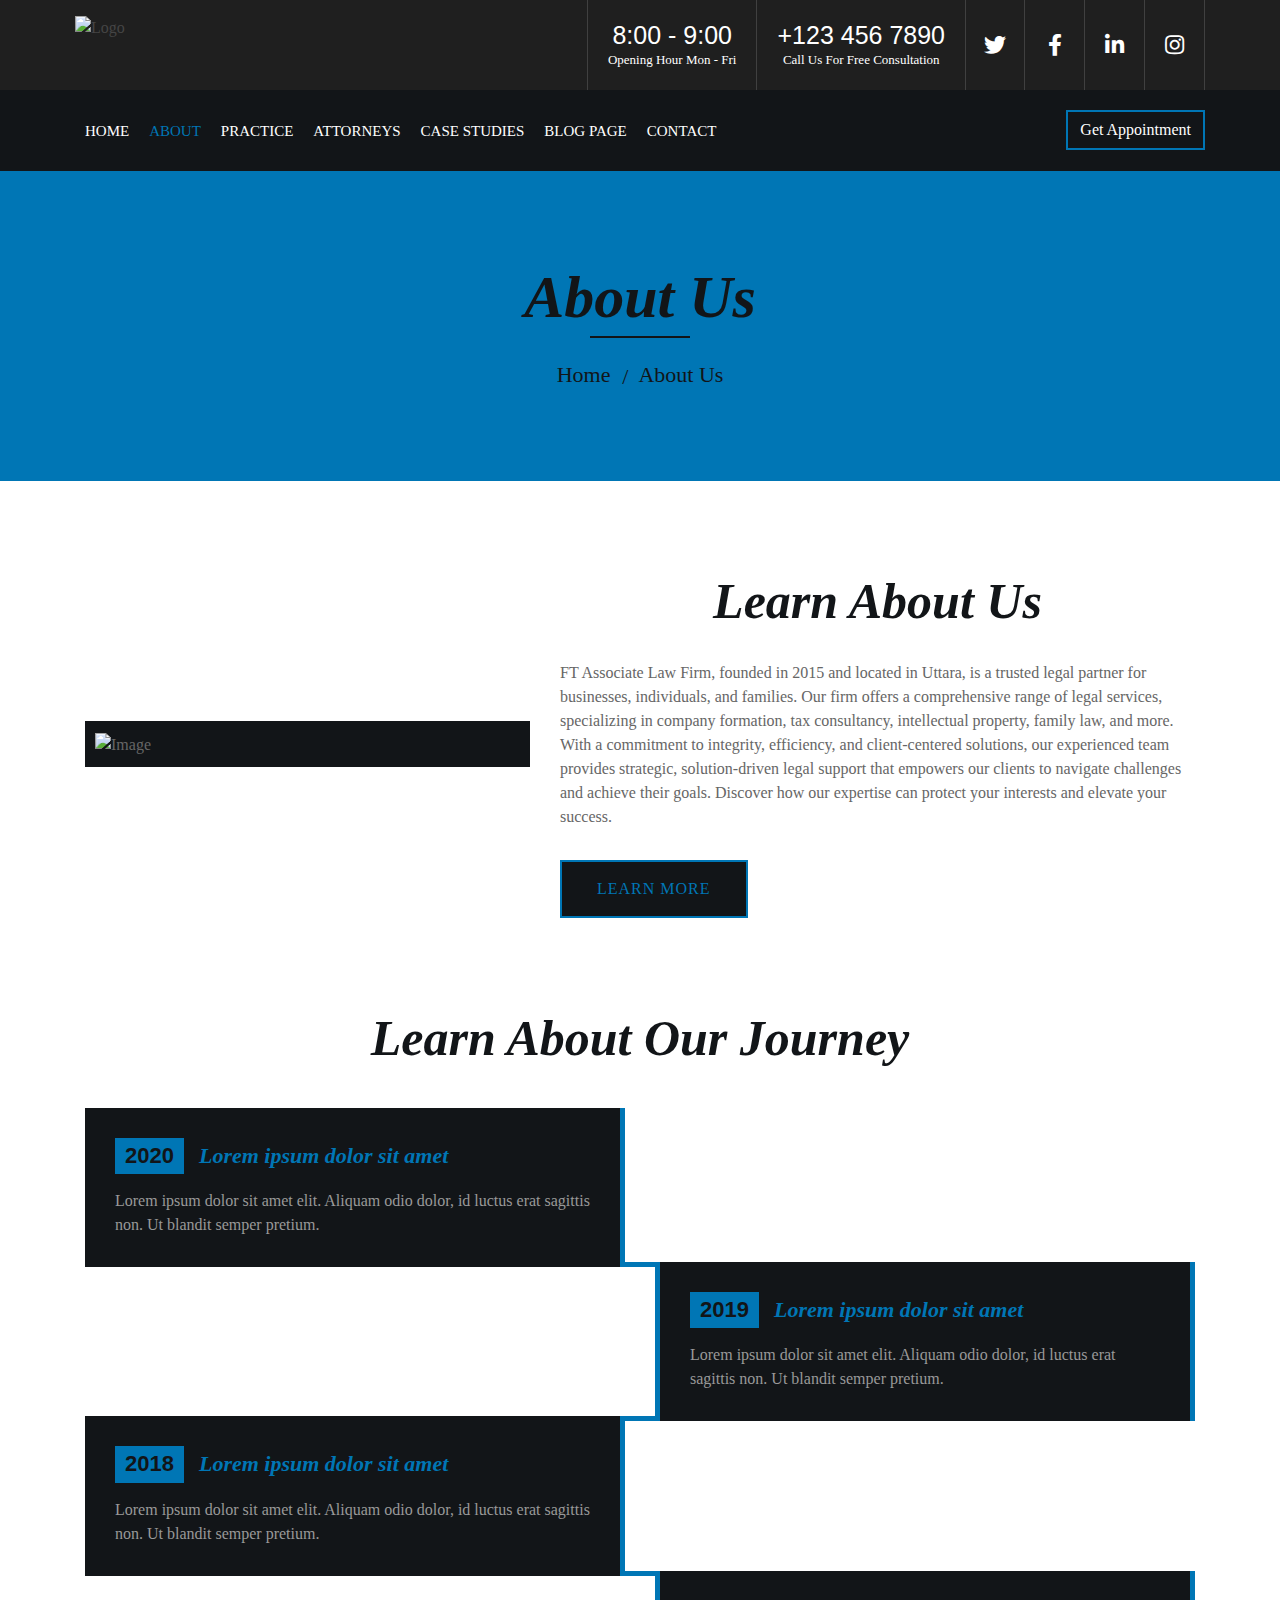
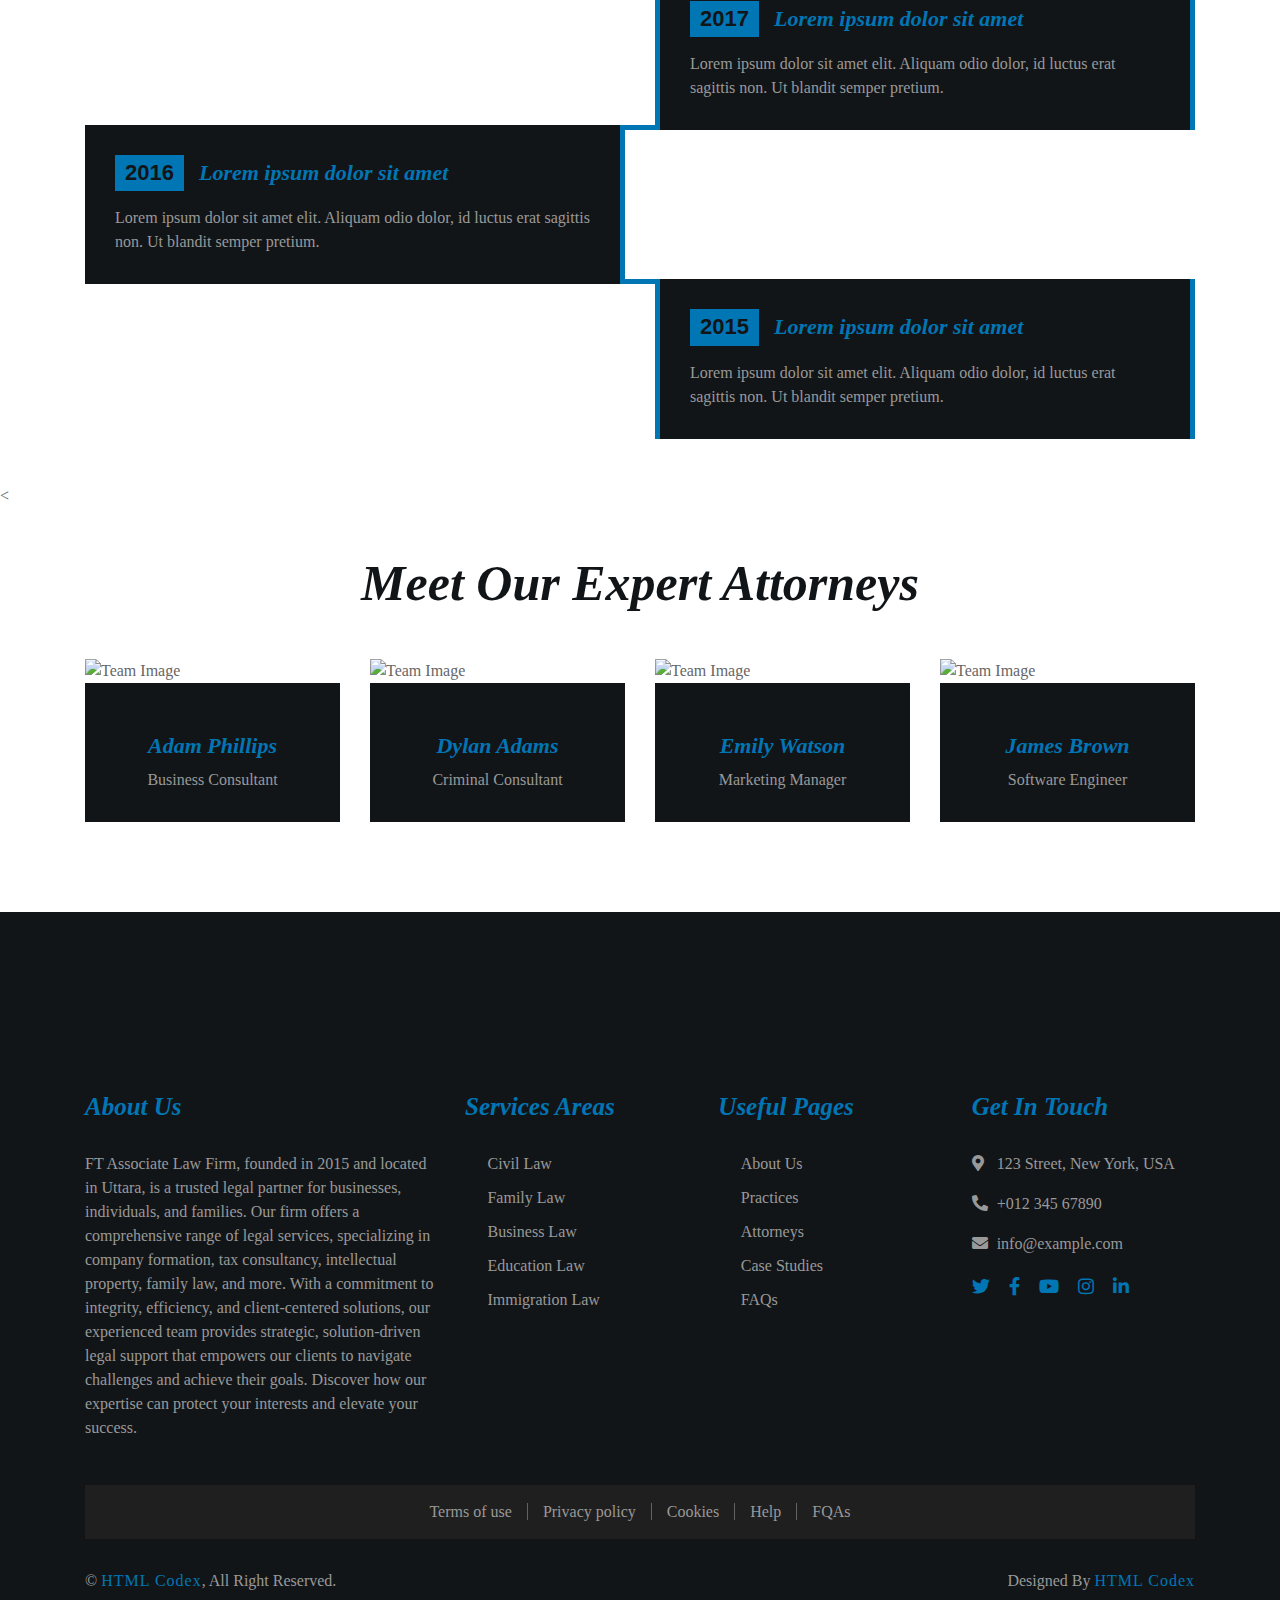
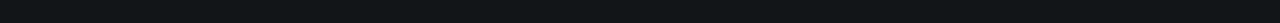
==== about.html @ 54948dbd "Uploading unknown docs" ====
<!DOCTYPE html>
<html lang="en">
    <head>
        <meta charset="utf-8">
        <title>Kanun - Law Firm Website Template</title>
        <meta content="width=device-width, initial-scale=1.0" name="viewport">
        <meta content="Law Firm Website Template" name="keywords">
        <meta content="Law Firm Website Template" name="description">

        <!-- Favicon -->
        <link href="img/favicon.ico" rel="icon">

        <!-- Google Font -->
        <link href="https://fonts.googleapis.com/css2?family=EB+Garamond:ital,wght@1,600;1,700;1,800&family=Roboto:wght@400;500&display=swap" rel="stylesheet"> 
        
        <!-- CSS Libraries -->
        <link href="https://stackpath.bootstrapcdn.com/bootstrap/4.4.1/css/bootstrap.min.css" rel="stylesheet">
        <link href="https://cdnjs.cloudflare.com/ajax/libs/font-awesome/5.10.0/css/all.min.css" rel="stylesheet">
        <link href="lib/animate/animate.min.css" rel="stylesheet">
        <link href="lib/owlcarousel/assets/owl.carousel.min.css" rel="stylesheet">

        <!-- Template Stylesheet -->
        <link href="css/style.css" rel="stylesheet">
        <script src="js/script.js" defer></script>
        <script>
            window.onload = function() {
                loadText('data/about-us.txt', 'about-us-text', 'Error loading About Us text:');
                loadText('data/about-us.txt', 'about-us-text-footer', 'Error loading About Us text:');
                loadText('data/motto-text.txt', 'motto-text-1', 'Error loading Motto:');
                loadText('data/motto-text.txt', 'motto-text-2', 'Error loading Motto:');
                loadText('data/motto-text.txt', 'motto-text-3', 'Error loading Motto:');

                loadEmployees('data/employees.txt', 'employee-name-1', 'employee-position-1', 0, 'Error loading Employee 1:');
                loadEmployees('data/employees.txt', 'employee-name-2', 'employee-position-2', 1, 'Error loading Employee 2:');
                loadEmployees('data/employees.txt', 'employee-name-3', 'employee-position-3', 2, 'Error loading Employee 3:');
                loadEmployees('data/employees.txt', 'employee-name-4', 'employee-position-4', 3, 'Error loading Employee 4:');
            };
        </script>
    </head>

    <body style="font-family: 'Arial Rounded MT Bold'">
        <div class="wrapper">
            <!-- Top Bar Start -->
            <div class="top-bar">
                <div class="container-fluid">
                    <div class="row">
                        <div class="col-lg-3">
                            <div class="logo">
                                <a href="index.html">
<!--                                    <h1>Kanun</h1>-->
                                    <img src="img/logo_borderless.png" alt="Logo">
                                </a>
                            </div>
                        </div>
                        <div class="col-lg-9">
                            <div class="top-bar-right">
                                <div class="text">
                                    <h2>8:00 - 9:00</h2>
                                    <p>Opening Hour Mon - Fri</p>
                                </div>
                                <div class="text">
                                    <h2>+123 456 7890</h2>
                                    <p>Call Us For Free Consultation</p>
                                </div>
                                <div class="social">
                                    <a href=""><i class="fab fa-twitter"></i></a>
                                    <a href=""><i class="fab fa-facebook-f"></i></a>
                                    <a href=""><i class="fab fa-linkedin-in"></i></a>
                                    <a href=""><i class="fab fa-instagram"></i></a>
                                </div>
                            </div>
                        </div>
                    </div>
                </div>
            </div>
            <!-- Top Bar End -->

            <!-- Nav Bar Start -->
            <div class="nav-bar">
                <div class="container-fluid">
                    <nav class="navbar navbar-expand-lg bg-dark navbar-dark">
                        <a href="#" class="navbar-brand">MENU</a>
                        <button type="button" class="navbar-toggler" data-toggle="collapse" data-target="#navbarCollapse">
                            <span class="navbar-toggler-icon"></span>
                        </button>

                        <div class="collapse navbar-collapse justify-content-between" id="navbarCollapse">
                            <div class="navbar-nav mr-auto">
                                <a href="index.html" class="nav-item nav-link">Home</a>
                                <a href="about.html" class="nav-item nav-link active">About</a>
                                <a href="service.html" class="nav-item nav-link">Practice</a>
                                <a href="team.html" class="nav-item nav-link">Attorneys</a>
                                <a href="portfolio.html" class="nav-item nav-link">Case Studies</a>

                                <a href="blog.html" class="nav-item nav-link">Blog Page</a>

                                <a href="contact.html" class="nav-item nav-link">Contact</a>
                            </div>
                            <div class="ml-auto">
                                <a class="btn" href="contact.html">Get Appointment</a>
                            </div>
                        </div>
                    </nav>
                </div>
            </div>
            <!-- Nav Bar End -->
            
            
            <!-- Page Header Start -->
            <div class="page-header">
                <div class="container">
                    <div class="row">
                        <div class="col-12">
                            <h2>About Us</h2>
                        </div>
                        <div class="col-12">
                            <a href="">Home</a>
                            <a href="">About Us</a>
                        </div>
                    </div>
                </div>
            </div>
            <!-- Page Header End -->


            <!-- About Start -->
            <div class="about">
                <div class="container">
                    <div class="row align-items-center">
                        <div class="col-lg-5 col-md-6">
                            <div class="about-img">
                                <img src="img/about.jpg" alt="Image">
                            </div>
                        </div>
                        <div class="col-lg-7 col-md-6">
                            <div class="section-header">
                                <h2>Learn About Us</h2>
                            </div>
                            <div class="about-text">
                                <p id="about-us-text">Loading...</p>
                                <a class="btn" href="#learn-about_our-journey">Learn More</a>
                            </div>
                        </div>
                    </div>
                </div>
            </div>
            <!-- About End -->


            <!-- Timeline Start -->
            <div id="learn-about_our-journey" class="timeline">
                <div class="container">
                    <div class="section-header">
                        <h2> Learn About Our Journey</h2>
                    </div>
                    <div class="timeline-start">
                        <div class="timeline-container left">
                            <div class="timeline-content">
                                <h2><span>2020</span>Lorem ipsum dolor sit amet</h2>
                                <p>
                                    Lorem ipsum dolor sit amet elit. Aliquam odio dolor, id luctus erat sagittis non. Ut blandit semper pretium.
                                </p>
                            </div>
                        </div>
                        <div class="timeline-container right">
                            <div class="timeline-content">
                                <h2><span>2019</span>Lorem ipsum dolor sit amet</h2>
                                <p>
                                    Lorem ipsum dolor sit amet elit. Aliquam odio dolor, id luctus erat sagittis non. Ut blandit semper pretium.
                                </p>
                            </div>
                        </div>
                        <div class="timeline-container left">
                            <div class="timeline-content">
                                <h2><span>2018</span>Lorem ipsum dolor sit amet</h2>
                                <p>
                                    Lorem ipsum dolor sit amet elit. Aliquam odio dolor, id luctus erat sagittis non. Ut blandit semper pretium.
                                </p>
                            </div>
                        </div>
                        <div class="timeline-container right">
                            <div class="timeline-content">
                                <h2><span>2017</span>Lorem ipsum dolor sit amet</h2>
                                <p>
                                    Lorem ipsum dolor sit amet elit. Aliquam odio dolor, id luctus erat sagittis non. Ut blandit semper pretium.
                                </p>
                            </div>
                        </div>
                        <div class="timeline-container left">
                            <div class="timeline-content">
                                <h2><span>2016</span>Lorem ipsum dolor sit amet</h2>
                                <p>
                                    Lorem ipsum dolor sit amet elit. Aliquam odio dolor, id luctus erat sagittis non. Ut blandit semper pretium.
                                </p>
                            </div>
                        </div>
                        <div class="timeline-container right">
                            <div class="timeline-content">
                                <h2><span>2015</span>Lorem ipsum dolor sit amet</h2>
                                <p>
                                    Lorem ipsum dolor sit amet elit. Aliquam odio dolor, id luctus erat sagittis non. Ut blandit semper pretium.
                                </p>
                            </div>
                        </div>
                    </div>
                </div>
            </div>
            <!-- Timeline End -->


            <!-- Team Start -->
            <<div class="team">
            <div class="container">
                <div class="section-header">
                    <h2>Meet Our Expert Attorneys</h2>
                </div>
                <div class="row">
                    <div class="col-lg-3 col-md-6">
                        <div class="team-item">
                            <div class="team-img">
                                <img src="img/team-1.jpg" alt="Team Image">
                            </div>
                            <div class="team-text">
                                <h2 id="employee-name-1">Loading...</h2>
                                <p id="employee-position-1">Loading...</p>

                            </div>
                        </div>
                    </div>
                    <div class="col-lg-3 col-md-6">
                        <div class="team-item">
                            <div class="team-img">
                                <img src="img/team-2.jpg" alt="Team Image">
                            </div>
                            <div class="team-text">
                                <h2 id="employee-name-2">Loading...</h2>
                                <p id="employee-position-2">Loading...</p>

                            </div>
                        </div>
                    </div>
                    <div class="col-lg-3 col-md-6">
                        <div class="team-item">
                            <div class="team-img">
                                <img src="img/team-3.jpg" alt="Team Image">
                            </div>
                            <div class="team-text">
                                <h2 id="employee-name-3">Loading...</h2>
                                <p id="employee-position-3">Loading...</p>

                            </div>
                        </div>
                    </div>
                    <div class="col-lg-3 col-md-6">
                        <div class="team-item">
                            <div class="team-img">
                                <img src="img/team-4.jpg" alt="Team Image">
                            </div>
                            <div class="team-text">
                                <h2 id="employee-name-4">Loading...</h2>
                                <p id="employee-position-4">Loading...</p>

                            </div>
                        </div>
                    </div>
                </div>
            </div>
        </div>
            <!-- Team End -->



            <!-- Footer Start -->
            <div class="footer">
                <div class="container">
                    <div class="row">
                        <div class="col-md-6 col-lg-4">
                            <div class="footer-about">
                                <h2>About Us</h2>
                                <p id="about-us-text-footer">
                                    Lorem ipsum dolor sit amet, consectetur adipiscing elit. Quisque eu lectus a leo tristique dictum nec non quam. Suspendisse convallis, tortor eu placerat rhoncus, lorem quam iaculis felis, sed eleifend lacus neque id eros. Integer convallis volutpat neque
                                </p>
                            </div>
                        </div>
                        <div class="col-md-6 col-lg-8">
                            <div class="row">
                        <div class="col-md-6 col-lg-4">
                            <div class="footer-link">
                                <h2>Services Areas</h2>
                                <a href="">Civil Law</a>
                                <a href="">Family Law</a>
                                <a href="">Business Law</a>
                                <a href="">Education Law</a>
                                <a href="">Immigration Law</a>
                            </div>
                        </div>
                        <div class="col-md-6 col-lg-4">
                            <div class="footer-link">
                                <h2>Useful Pages</h2>
                                <a href="">About Us</a>
                                <a href="">Practices</a>
                                <a href="">Attorneys</a>
                                <a href="">Case Studies</a>
                                <a href="">FAQs</a>
                            </div>
                        </div>
                        <div class="col-md-6 col-lg-4">
                            <div class="footer-contact">
                                <h2>Get In Touch</h2>
                                <p><i class="fa fa-map-marker-alt"></i>123 Street, New York, USA</p>
                                <p><i class="fa fa-phone-alt"></i>+012 345 67890</p>
                                <p><i class="fa fa-envelope"></i>info@example.com</p>
                                <div class="footer-social">
                                    <a href=""><i class="fab fa-twitter"></i></a>
                                    <a href=""><i class="fab fa-facebook-f"></i></a>
                                    <a href=""><i class="fab fa-youtube"></i></a>
                                    <a href=""><i class="fab fa-instagram"></i></a>
                                    <a href=""><i class="fab fa-linkedin-in"></i></a>
                                </div>
                            </div>
                        </div>
                        </div>
                    </div>
                    </div>
                </div>
                <div class="container footer-menu">
                    <div class="f-menu">
                        <a href="">Terms of use</a>
                        <a href="">Privacy policy</a>
                        <a href="">Cookies</a>
                        <a href="">Help</a>
                        <a href="">FQAs</a>
                    </div>
                </div>
                <div class="container copyright">
                    <div class="row">
                        <div class="col-md-6">
                            <p>&copy; <a href="https://htmlcodex.com/law-firm-website-template">HTML Codex</a>, All Right Reserved.</p>
                        </div>
                        <div class="col-md-6">
                            <p>Designed By <a href="https://htmlcodex.com">HTML Codex</a></p>
                        </div>
                    </div>
                </div>
            </div>
            <!-- Footer End -->
            
            <a href="#" class="back-to-top"><i class="fa fa-chevron-up"></i></a>
        </div>

        <!-- JavaScript Libraries -->
        <script src="https://code.jquery.com/jquery-3.4.1.min.js"></script>
        <script src="https://stackpath.bootstrapcdn.com/bootstrap/4.4.1/js/bootstrap.bundle.min.js"></script>
        <script src="lib/easing/easing.min.js"></script>
        <script src="lib/owlcarousel/owl.carousel.min.js"></script>
        <script src="lib/isotope/isotope.pkgd.min.js"></script>

        <!-- Template Javascript -->
        <script src="js/main.js"></script>
    </body>
</html>
---- css/style.css ----
/*******************************/
/********* General CSS *********/
/*******************************/
body {
    color: #666666;
    background: #ffffff;
    font-family: 'Arial Rounded MT Bold', sans-serif;
    font-weight: 400;
}

h1,
h2, 
h3, 
h4,
h5, 
h6 {
    font-family: 'Arial Rounded MT Bold', serif;
    font-weight: 600;
    font-style: italic;
    color: #121518;
}

a {
    color: #454545;
    transition: .3s;
}

a:hover,
a:active,
a:focus {
    color: #0076b5;
    outline: none;
    text-decoration: none;
}

.btn:focus {
    box-shadow: none;
}

.wrapper {
    position: relative;
    width: 100%;
    max-width: 1366px;
    margin: 0 auto;
    background: #ffffff;
}

.back-to-top {
    position: fixed;
    display: none;
    background: #0076b5;
    color: #121518;
    width: 44px;
    height: 44px;
    text-align: center;
    line-height: 1;
    font-size: 22px;
    right: 15px;
    bottom: 15px;
    transition: background 0.5s;
    z-index: 9;
}

.back-to-top:hover {
    color: #0076b5;
    background: #121518;
}

.back-to-top i {
    padding-top: 10px;
}


/**********************************/
/********** Top Bar CSS ***********/
/**********************************/
.top-bar {
    position: relative;
    height: 90px;
    background: #1f1f1f;
}

.top-bar .logo {
    padding: 15px 0;
    text-align: left;
    overflow: hidden;
}

.top-bar .logo h1 {
    margin: 0;
    color: #0076b5;
    font-size: 75px;
    line-height: 55px;
    font-weight: 800;
}

.top-bar .logo img {
    max-width: 100%;
    max-height: 60px;
}

.top-bar .top-bar-right {
    display: flex;
    align-items: center;
    justify-content: flex-end;
}

.top-bar .text {
    display: flex;
    align-items: center;
    justify-content: center;
    flex-direction: column;
    height: 90px;
    padding: 0 20px;
    text-align: center;
    border-left: 1px solid rgba(255, 255, 255, .15);
}

.top-bar .text h2 {
    color: #ffffff;
    font-family: 'Arial Rounded MT Bold', sans-serif;
    font-weight: 500;
    font-style: normal;
    font-size: 25px;
    margin: 0;
}

.top-bar .text p {
    color: #ffffff;
    font-size: 13px;
    margin: 0;
}

.top-bar .social {
    display: flex;
    height: 90px;
    font-size: 0;
    justify-content: flex-end;
}

.top-bar .social a {
    display: flex;
    align-items: center;
    justify-content: center;
    width: 60px;
    height: 100%;
    font-size: 22px;
    color: #ffffff;
    border-right: 1px solid rgba(255, 255, 255, .15);
}

.top-bar .social a:first-child {
    border-left: 1px solid rgba(255, 255, 255, .15);
}

.top-bar .social a:hover {
    color: #0076b5;
    background: #ffffff;
}

@media (min-width: 992px) {
    .top-bar {
        padding: 0 60px;
    }
}

@media (max-width: 991.98px) {
    .top-bar .logo {
        text-align: center;
    }

    .top-bar .social {
        display: none;
    }
}


/**********************************/
/*********** Nav Bar CSS **********/
/**********************************/
.nav-bar {
    position: relative;
    padding: 20px 0;
    transition: .3s;
}

.nav-bar.nav-sticky {
    position: fixed;
    top: 0;
    width: 100%;
    padding: 10px 0;
    box-shadow: 0 2px 5px rgba(0, 0, 0, .3);
    z-index: 999;
}

.nav-bar .navbar {
    height: 100%;
    padding: 0;
}

.navbar-dark .navbar-nav .nav-link,
.navbar-dark .navbar-nav .nav-link:focus,
.navbar-dark .navbar-nav .nav-link:hover,
.navbar-dark .navbar-nav .nav-link.active {
    padding: 10px 10px 8px 10px;
    color: #ffffff;
}

.navbar-dark .navbar-nav .nav-link:hover,
.navbar-dark .navbar-nav .nav-link.active {
    color: #0076b5;
    transition: none;
}

.nav-bar .dropdown-menu {
    margin-top: 0;
    border: 0;
    border-radius: 0;
    background: #f8f9fa;
}

.nav-bar .btn {
    color: #ffffff;
    border: 2px solid #0076b5;
    border-radius: 0;
}

.nav-bar .btn:hover {
    background: #0076b5;
}

@media (min-width: 992px) {
    .nav-bar {
        padding: 20px 60px;
    }

    .nav-bar.nav-sticky {
        padding: 10px 60px;
    }

    .nav-bar,
    .nav-bar .navbar {
        background: #121518 !important;
    }

    .nav-bar .navbar-brand {
        display: none;
    }

    .nav-bar a.nav-link {
        padding: 8px 15px;
        font-size: 15px;
        text-transform: uppercase;
    }
}

@media (max-width: 991.98px) {
    .nav-bar,
    .nav-bar .navbar {
        padding: 3px 0;
        background: #121518 !important;
    }

    .nav-bar a.nav-link {
        padding: 5px;
    }

    .nav-bar .dropdown-menu {
        box-shadow: none;
    }

    .nav-bar .btn {
        display: none;
    }
}


/*******************************/
/******** Carousel CSS *********/
/*******************************/
.carousel {
    position: relative;
    width: 100%;
    height: calc(100vh - 170px);
    margin: 0 auto;
    text-align: center;
    overflow: hidden;
}

.carousel .carousel-inner,
.carousel .carousel-item {
    position: relative;
    width: 100%;
    height: 100%;
}

.carousel .carousel-item img {
    width: 100%;
    height: 100%;
    object-fit: cover;
}

.carousel .carousel-item::after {
    position: absolute;
    content: "";
    width: 100%;
    height: 100%;
    top: 0;
    left: 0;
    background: rgba(0, 0, 0, .3);
    z-index: 1;
}

.carousel .carousel-caption {
    position: absolute;
    top: 0;
    bottom: 0;
    display: flex;
    align-items: center;
    justify-content: center;
    flex-direction: column;
    height: calc(100vh - 170px);
}

.carousel .carousel-caption h1 {
    color: #ffffff;
    font-size: 60px;
    font-weight: 700;
    margin-bottom: 20px;
}

.carousel .carousel-caption p {
    color: #ffffff;
    font-size: 25px;
    margin-bottom: 25px;
}

.carousel .carousel-caption .btn {
    padding: 15px 35px;
    font-size: 18px;
    font-weight: 500;
    letter-spacing: 1px;
    text-transform: uppercase;
    color: #0076b5;
    background: #121518;
    border: 2px solid #0076b5;
    border-radius: 0;
    transition: .3s;
}

.carousel .carousel-caption .btn:hover {
    color: #121518;
    background: #0076b5;
}

@media (max-width: 767.98px) {
    .carousel .carousel-caption h1 {
        font-size: 40px;
        font-weight: 700;
    }

    .carousel .carousel-caption p {
        font-size: 20px;
    }

    .carousel .carousel-caption .btn {
        padding: 12px 30px;
        font-size: 18px;
        font-weight: 500;
        letter-spacing: 0;
    }
}

@media (max-width: 575.98px) {
    .carousel .carousel-caption h1 {
        font-size: 30px;
        font-weight: 500;
    }

    .carousel .carousel-caption p {
        font-size: 16px;
    }

    .carousel .carousel-caption .btn {
        padding: 10px 25px;
        font-size: 16px;
        font-weight: 400;
        letter-spacing: 0;
    }
}

.carousel .animated {
    -webkit-animation-duration: 1.5s;
    animation-duration: 1.5s;
}


/*******************************/
/******* Page Header CSS *******/
/*******************************/
.page-header {
    position: relative;
    margin-bottom: 45px;
    padding: 90px 0;
    text-align: center;
    background: #0076b5;
}

.page-header h2 {
    position: relative;
    color: #121518;
    font-size: 60px;
    font-weight: 700;
    margin-bottom: 20px;
    padding-bottom: 5px;
}

.page-header h2::after {
    position: absolute;
    content: "";
    width: 100px;
    height: 2px;
    left: calc(50% - 50px);
    bottom: 0;
    background: #121518;
}

.page-header a {
    position: relative;
    padding: 0 12px;
    font-size: 22px;
    color: #121518;
}

.page-header a:hover {
    color: #ffffff;
}

.page-header a::after {
    position: absolute;
    content: "/";
    width: 8px;
    height: 8px;
    top: -2px;
    right: -7px;
    text-align: center;
    color: #121518;
}

.page-header a:last-child::after {
    display: none;
}

@media (max-width: 767.98px) {
    .page-header h2 {
        font-size: 35px;
    }

    .page-header a {
        font-size: 18px;
    }
}


/*******************************/
/******* Section Header ********/
/*******************************/
.section-header {
    position: relative;
    width: 100%;
    text-align: center;
    margin-bottom: 45px;
}

.section-header h2 {
    margin: 0;
    position: relative;
    font-size: 50px;
    font-weight: 700;
    white-space: nowrap;
    z-index: 1;
}


@media (max-width: 767.98px) {
    .section-header h2 {
        font-size: 30px;
    }
}

/*******************************/
/******** Top Feature CSS ******/
/*******************************/
.feature-top {
    position: relative;
    background: #121518;
    margin-bottom: 45px;
}

.feature-top .col-md-3 {
    border-right: 1px solid rgba(255, 255, 255, .1);
    border-bottom: 1px solid rgba(255, 255, 255, .1);
}

@media (max-width: 575.98px) {
    .feature-top .col-md-3:nth-child(1n) {
        border-right: none;
    }

    .feature-top .col-md-3:last-child {
        border-bottom: none;
    }
}

@media (min-width: 576px) and (max-width: 767.98px) {
    .feature-top .col-md-3:nth-child(2n) {
        border-right: none;
    }

    .feature-top .col-md-3:nth-child(3n),
    .feature-top .col-md-3:nth-child(4n) {
        border-bottom: none;
    }
}

@media (min-width: 768px) {
    .feature-top .col-md-3 {
        border-bottom: none;
    }

    .feature-top .col-md-3:nth-child(4n) {
        border-right: none;
    }
}

.feature-top .feature-item {
    padding: 30px 0;
    text-align: center;
}

.feature-top .feature-item i {
    color: #0076b5;
    font-size: 35px;
    margin-bottom: 10px;
}

.feature-top .feature-item h3 {
    color: #ffffff;
    font-size: 30px;
    font-weight: 600;
}

.feature-top .feature-item p {
    color: #999999;
    margin: 0;
    font-size: 18px;
}


/*******************************/
/********** About CSS **********/
/*******************************/
.about {
    position: relative;
    width: 100%;
    padding: 45px 0;
}

.about .section-header {
    margin-bottom: 30px;
}

.about .about-img {
    position: relative;
    height: 100%;
    padding: 10px;
    background: #121518;
}

.about .about-img img {
    width: 100%;
    height: 100%;
    object-fit: cover;
}

.about .about-text p {
    font-size: 16px;
}

.about .about-text a.btn {
    position: relative;
    margin-top: 15px;
    padding: 15px 35px;
    font-size: 16px;
    font-weight: 500;
    letter-spacing: 1px;
    text-transform: uppercase;
    color: #0076b5;
    border: 2px solid #0076b5;
    border-radius: 0;
    background: #121518;
    transition: .3s;
}

.about .about-text a.btn:hover {
    color: #121518;
    background: #0076b5;
}

@media (max-width: 767.98px) {
    .about .about-img {
        margin-bottom: 30px;
        height: auto;
    }
}


/*******************************/
/********* Service CSS *********/
/*******************************/
.service {
    position: relative;
    width: 100%;
    padding: 45px 0 15px 0;
}

.service .service-item {
    position: relative;
    width: 100%;
    text-align: center;
    background: #121518;
    margin-bottom: 30px;
}

.service .service-icon {
    height: 200px;
    position: relative;
    display: flex;
    align-items: center;
    justify-content: center;
    background: #1f1f1f;
}

.service .service-icon i {
    width: 100px;
    height: 100px;
    padding: 20px 0;
    text-align: center;
    font-size: 60px;
    color: #0076b5;
    background: #121518;
    transition: .5s;
}

.service .service-item:hover .service-icon i {
    margin-top: -15px;
}

.service .service-item h3 {
    margin: 0;
    padding: 25px 15px 15px 15px;
    font-size: 30px;
    font-weight: 600;
    color: #0076b5;
}

.service .service-item p {
    margin: 0;
    color: #999999;
    padding: 0 25px 25px 25px;
    font-size: 18px;
}

.service .service-item a.btn {
    position: relative;
    margin-bottom: 30px;
    padding: 10px 20px;
    font-size: 14px;
    font-weight: 500;
    letter-spacing: 1px;
    text-transform: uppercase;
    color: #0076b5;
    border: 2px solid #0076b5;
    border-radius: 0;
    background: #121518;
    transition: .3s;
}

.service .service-item:hover a.btn {
    color: #121518;
    background: #0076b5;
}


/*******************************/
/********* Feature CSS *********/
/*******************************/
.feature {
    position: relative;
    width: 100%;
    padding: 45px 0;
}

.feature .feature-item {
    margin-bottom: 30px;
}

.feature .feature-icon {
    height: 180px;
    position: relative;
    display: flex;
    align-items: center;
    justify-content: center;
    background: #121518;
}

.feature .feature-icon i {
    width: 100px;
    height: 100px;
    padding: 20px 0;
    text-align: center;
    font-size: 60px;
    color: #0076b5;
    background: #1f1f1f;
    transition: .5s;
}

.feature .feature-item:hover .feature-icon i {
    margin-right: -15px;
}

.feature .feature-item h3 {
    position: relative;
    margin-bottom: 15px;
    padding-bottom: 10px;
    font-size: 30px;
    font-weight: 600;
}

.feature .feature-item h3::after {
    position: absolute;
    content: "";
    width: 50px;
    height: 2px;
    left: 0;
    bottom: 0;
    background: #0076b5;
}

.feature .feature-item p {
    margin: 0;
    font-size: 16px;
}

.feature .feature-img {
    position: relative;
    height: 100%;
    padding: 10px;
    background: #121518;
}

.feature .feature-img img {
    width: 100%;
    height: 100%;
    object-fit: cover;
}


/*******************************/
/*********** Team CSS **********/
/*******************************/
.team {
    position: relative;
    width: 100%;
    padding: 45px 0 15px 0;
}

.team .team-item {
    margin-bottom: 30px;
}

.team .team-img {
    position: relative;
}

.team .team-img img {
    width: 100%;
}

.team .team-text {
    position: relative;
    padding: 50px 15px 30px 15px;
    text-align: center;
    background: #121518;
}

.team .team-text h2 {
    font-size: 22px;
    font-weight: 600;
    color: #0076b5;
}

.team .team-text p {
    margin: 0;
    color: #999999;
}

.team .team-social {
    position: absolute;
    width: calc(100% - 60px);
    height: 50px;
    top: -25px;
    left: 30px;
    display: flex;
    align-items: center;
    justify-content: center;
    background: #0076b5;
    font-size: 0;
    transition: .5s;
}

.team .team-item:hover .team-social {
    width: 100%;
    left: 0;
}

.team .team-social a {
    display: inline-block;
    margin-right: 15px;
    font-size: 18px;
    text-align: center;
    color: #121518;
    transition: .3s;
}

.team .team-social a:last-child {
    margin-right: 0;
}

.team .team-social a:hover {
    color: #ffffff;
}


/*******************************/
/*********** FAQs CSS **********/
/*******************************/
.faqs {
    position: relative;
    width: 100%;
    padding: 45px 0;
}

.faqs .faqs-img {
    position: relative;
    height: 100%;
    padding: 10px;
    background: #121518;
}

.faqs .faqs-img img {
    width: 100%;
    height: 100%;
    object-fit: cover;
}

@media(max-width: 767.98px) {
    .faqs .faqs-img {
        margin-bottom: 30px;
        height: auto;
    }
}

.faqs .card {
    margin-bottom: 15px;
    padding-top: 15px;
    border: none;
    border-radius: 0;
    border-top: 1px solid #0076b5;
}

.faqs .card:last-child {
    margin-bottom: 0;
    padding-bottom: 15px;
    border-bottom: 1px solid #0076b5;
}

.faqs .card-header {
    padding: 0;
    border: none;
    background: #ffffff;
}

.faqs .card-header a {
    display: block;
    width: 100%;
    color: #121518;
    font-size: 18px;
    line-height: 40px;
}

.faqs .card-header a span {
    display: inline-block;
    width: 40px;
    height: 40px;
    margin-right: 10px;
    text-align: center;
    background: #121518;
    color: #0076b5;
    font-weight: 700;
}

.faqs .card-header [data-toggle="collapse"]:after {
    font-family: 'Arial Rounded MT Bold';
    content: "\f067";
    float: right;
    color: #121518;
    font-size: 12px;
    font-weight: 900;
    transition: .3s;
}

.faqs .card-header [data-toggle="collapse"][aria-expanded="true"]:after {
    font-family: 'Arial Rounded MT Bold';
    content: "\f068";
    float: right;
    color: #121518;
    font-size: 12px;
    font-weight: 900;
    transition: .3s;
}

.faqs .card-body {
    padding: 15px 0 0 0;
    font-size: 16px;
    border: none;
    background: #ffffff;
}

.faqs a.btn {
    position: relative;
    margin-top: 15px;
    padding: 15px 35px;
    font-size: 16px;
    font-weight: 500;
    letter-spacing: 1px;
    text-transform: uppercase;
    color: #0076b5;
    border: 2px solid #0076b5;
    border-radius: 0;
    background: #121518;
    transition: .3s;
}

.faqs a.btn:hover {
    color: #121518;
    background: #0076b5;
}


/*******************************/
/******* Testimonial CSS *******/
/*******************************/
.testimonial {
    position: relative;
    padding: 45px 0;
}

.testimonial .testimonials-carousel {
    position: relative;
    width: calc(100% + 30px);
    left: -15px;
    right: -15px;
}

.testimonial .testimonial-item {
    position: relative;
    margin: 0 15px;
    padding: 30px;
    background: #121518;
    overflow: hidden;
}

.testimonial .testimonial-item i {
    position: absolute;
    top: 0;
    right: 0;
    color: #333333;
    font-size: 60px;
    transform: rotate(45deg);
    z-index: 1;
}

.testimonial .testimonial-item .col-12 {
    margin-top: 20px;
}

.testimonial .testimonial-item img {
    width: 100%;
}

.testimonial .testimonial-item h2 {
    color: #0076b5;
    font-size: 22px;
    font-weight: 600;
    margin-bottom: 5px;
}

.testimonial .testimonial-item p {
    color: #999999;
    font-size: 16px;
    margin: 0;
}

.testimonial .owl-nav,
.testimonial .owl-dots {
    margin-top: 15px;
    text-align: center;
}

.testimonial .owl-dot {
    display: inline-block;
    margin: 0 5px;
    width: 12px;
    height: 12px;
    border-radius: 50%;
    background: #0076b5;
}

.testimonial .owl-dot.active {
    background: #121518;
}


/*******************************/
/*********** Blog CSS **********/
/*******************************/
.blog {
    position: relative;
    width: 100%;
    padding: 45px 0;
}

.blog .blog-carousel {
    position: relative;
    width: calc(100% + 30px);
    left: -15px;
    right: -15px;
}

.blog .blog-item {
    position: relative;
    margin: 0 15px;
    background: #ffffff;
    overflow: hidden;
}

.blog .blog-page .blog-item {
    margin: 0 0 30px 0;
}

.blog .blog-item img {
    width: 100%;
    margin-bottom: 25px;
}

.blog .blog-item h3 {
    font-size: 25px;
    font-weight: 600;
}

.blog .blog-item .meta {
    padding: 0 0 15px 0;
}

.blog .blog-item .meta * {
    display: inline-block;
    margin: 0;
    padding: 0;
    font-size: 14px;
    color: #999999;
}

.blog .blog-item .meta i {
    margin: 0 2px 0 10px;
}

.blog .blog-item .meta i:first-child {
    margin-left: 0;
}

.blog .blog-item p {
    font-size: 16px;
}

.blog .blog-item a.btn {
    padding: 0;
    font-size: 14px;
    font-weight: 500;
    letter-spacing: 1px;
    text-transform: uppercase;
    color: #0076b5;
    transition: .3s;
}

.blog .blog-item a.btn i {
    margin-left: 10px;
}

.blog .blog-item a.btn:hover {
    color: #121518;
}

.blog .owl-nav,
.blog .owl-dots {
    margin-top: 15px;
    text-align: center;
}

.blog .owl-dot {
    display: inline-block;
    margin: 0 5px;
    width: 12px;
    height: 12px;
    border-radius: 50%;
    background: #0076b5;
}

.blog .owl-dot.active {
    background: #121518;
}

.blog .pagination .page-link {
    color: #121518;
    border-radius: 0;
    border-color: #0076b5;
}

.blog .pagination .page-link:hover,
.blog .pagination .page-item.active .page-link {
    color: #121518;
    background: #0076b5;
}

.blog .pagination .disabled .page-link {
    color: #999999;
}


/*******************************/
/********* Timeline CSS ********/
/*******************************/
.timeline {
    position: relative;
    padding: 45px 0;
}

.timeline .timeline-start {
    position: relative;
    width: calc(100% + 30px);
    left: -15px;
    right: -15px;
}

.timeline .timeline-container {
    padding: 0 15px;
    position: relative;
    background: inherit;
    width: 50%;
    margin-top: -5px;
}

.timeline .timeline-container.left {
    left: 0;
}

.timeline .timeline-container.right {
    left: 50%;
}

.timeline .timeline-container::before {
    content: '';
    position: absolute;
    width: 15px;
    height: 5px;
    background: #0076b5;
    z-index: 1;
}

.timeline .timeline-container.left::before {
    top: 0;
    right: 0;
}

.timeline .timeline-container.right::before {
    bottom: 0;
    left: 0;
}

.timeline .timeline-container::after {
    content: '';
    position: absolute;
    width: 15px;
    height: 5px;
    background: #0076b5;
    z-index: 1;
}

.timeline .timeline-container.left::after {
    bottom: 0;
    right: 0;
}

.timeline .timeline-container.right::after {
    top: 0;
    left: 0;
}

.timeline .timeline-container:first-child::before,
.timeline .timeline-container:last-child::before {
    display: none;
}

.timeline .timeline-container .timeline-content {
    padding: 30px;
    background: #121518;
    position: relative;
    border-right: 5px solid #0076b5;
}

.timeline .timeline-container.right .timeline-content {
    border-left: 5px solid #0076b5;
}

.timeline .timeline-container .timeline-content h2 {
    margin-bottom: 15px;
    font-size: 22px;
    font-weight: 600;
    color: #0076b5;
}

.timeline .timeline-container .timeline-content h2 span {
    display: inline-block;
    margin-right: 15px;
    padding: 5px 10px;
    color: #121518;
    background: #0076b5;
    font-family: 'Arial Rounded MT Bold', sans-serif;
    font-style: normal;
}

.timeline .timeline-container .timeline-content p {
    margin: 0;
    font-size: 16px;
    color: #999999;
}

@media (max-width: 767.98px) {
    .timeline .timeline-container {
        width: 100%;
        margin-top: 0;
        padding-left: 15px;
        padding-right: 15px;
        padding-bottom: 30px;
    }

    .timeline .timeline-container:last-child {
        padding-bottom: 0;
    }

    .timeline .timeline-container.right {
        left: 0%;
    }

    .timeline .timeline-container.left::after,
    .timeline .timeline-container.right::after,
    .timeline .timeline-container.left::before,
    .timeline .timeline-container.right::before {
        width: 5px;
        height: 35px;
        left: 15px;
    }

    .timeline .timeline-container.left .timeline-content,
    .timeline .timeline-container.right .timeline-content {
        border-left: 5px solid #0076b5;
        border-right: none;
    }
}


/*******************************/
/******** Portfolio CSS ********/
/*******************************/
.portfolio {
    position: relative;
    padding: 45px 0;
    background: #ffffff;
}

.portfolio #portfolio-flters {
    padding: 0;
    margin: -15px 0 25px 0;
    list-style: none;
    font-size: 0;
    text-align: center;
}

.portfolio #portfolio-flters li,
.portfolio .load-more .btn {
    cursor: pointer;
    display: inline-block;
    margin: 5px;
    padding: 8px 15px;
    color: #0076b5;
    font-size: 14px;
    font-weight: 500;
    text-transform: uppercase;
    border-radius: 0;
    background: #121518;
    border: 2px solid #0076b5;
    transition: .3s;
}

.portfolio #portfolio-flters li:hover,
.portfolio #portfolio-flters li.filter-active {
    background: #0076b5;
    color: #121518;
}

.portfolio .load-more {
    text-align: center;
}

.portfolio .load-more .btn {
    padding: 15px 35px;
    font-size: 16px;
    transition: .3s;
}

.portfolio .load-more .btn:hover {
    color: #121518;
    background: #0076b5;
}

.portfolio .portfolio-item {
    position: relative;
    margin-bottom: 30px;
    overflow: hidden;
    transition: .5s;
}

.portfolio .portfolio-item:hover {
    margin-top: -10px;
}

.portfolio .portfolio-wrap {
    position: relative;
    width: 100%;
}

.portfolio img {
    position: relative;
    width: 100%;
    height: 100%;
    object-fit: cover;
}

.portfolio figure {
    position: absolute;
    padding: 30px;
    width: 100%;
    height: 100%;
    top: 0;
    left: 0;
    display: flex;
    align-items: flex-start;
    justify-content: flex-end;
    flex-direction: column;
    background: linear-gradient(rgba(0, 0, 0, .0), rgba(0, 0, 0, .0), rgba(0, 0, 0, 1) 90%);
}

.portfolio figure p {
    position: relative;
    margin-bottom: 5px;
    padding-bottom: 5px;
    color: #ffffff;
    font-size: 18px;
}

.portfolio figure p::after {
    position: absolute;
    content: "";
    width: 50px;
    height: 2px;
    left: 0;
    bottom: 0;
    background: #ffffff;
}

.portfolio figure a {
    font-family: 'Arial Rounded MT Bold', serif;
    color: #0076b5;
    font-size: 25px;
    font-weight: 600;
    font-style: italic;
    transition: .3s;
}

.portfolio figure a:hover {
    text-decoration: none;
    color: #ffffff;
}

.portfolio figure span {
    position: relative;
    color: #999999;
    font-size: 16px;
}


/*******************************/
/********* Contact CSS *********/
/*******************************/
.contact {
    position: relative;
    width: 100%;
    padding: 45px 0 15px 0;
}

.contact .contact-info {
    position: relative;
    margin: 0 auto 30px; /* Centers horizontally */
    width: 50%;
    padding: 30px;
    background: #121518;
}

.contact .contact-item {
    position: relative;
    margin-bottom: 30px;
    padding: 30px;
    display: flex;
    align-items: flex-start;
    flex-direction: row;
    border: 2px solid #0076b5;
}

.contact .contact-item i {
    display: inline-block;
    width: 60px;
    height: 60px;
    display: flex;
    align-items: center;
    justify-content: center;
    font-size: 30px;
    color: #0076b5;
    border: 2px solid #0076b5;
}

.contact .contact-text {
    position: relative;
    width: auto;
    padding-left: 15px;
}

.contact .contact-text h2 {
    color: #0076b5;
    font-size: 25px;
    font-weight: 600;
}

.contact .contact-text p {
    margin: 0;
    color: #999999;
    font-size: 16px;
}

.contact .contact-item:last-child {
    margin-bottom: 0;
}

.contact .contact-form {
    position: relative;
    margin-bottom: 30px;
}

.contact .contact-form input {
    height: 60px;
    border-radius: 0;
    border-width: 2px;
    border-color: #121518;
}

.contact .contact-form textarea {
    height: 190px;
    border-radius: 0;
    border-width: 2px;
    border-color: #121518;
}

.contact .contact-form .btn {
    padding: 16px 35px;
    font-size: 18px;
    font-weight: 500;
    letter-spacing: 1px;
    text-transform: uppercase;
    color: #0076b5;
    background: #121518;
    border: 2px solid #0076b5;
    border-radius: 0;
    transition: .3s;
}

.contact .contact-form .btn:hover {
    color: #121518;
    background: #0076b5;
}


/*******************************/
/******* Single Page CSS *******/
/*******************************/
.single {
    position: relative;
    width: 100%;
    padding: 45px 0 65px 0;
}

.single img {
    margin: 10px 0 15px 0;
}

.single .table,
.single .list-group {
    margin-bottom: 30px;
}

.single .ul-group {
    padding: 0;
    list-style: none;
}

.single .ul-group li {
    margin-left: 2px;
}

.single .ul-group li::before {
    position: relative;
    content: "\f0da";
    font-family: "Arial Rounded MT Bold";
    font-weight: 900;
    margin-right: 10px;
}

.single .ol-group {
    padding-left: 18px;
}


/*******************************/
/********** Newsletter *********/
/*******************************/
.newsletter {
    position: relative;
    max-width: 900px;
    margin: 45px auto -140px auto;
    padding: 30px 15px;
    background: #0076b5;
    z-index: 1;
}

.newsletter .section-header {
    margin-bottom: 25px;
}



.newsletter .form {
    position: relative;
    max-width: 400px;
    margin: 0 auto;
}

.newsletter input {
    height: 50px;
    border: 2px solid #121518;
    border-radius: 0;
}

.newsletter .btn {
    position: absolute;
    top: 5px;
    right: 5px;
    height: 40px;
    padding: 8px 20px;
    font-size: 14px;
    font-weight: 500;
    text-transform: uppercase;
    color: #0076b5;
    background: #121518;
    border-radius: 0;
    border: 2px solid #0076b5;
    transition: .3s;
}

.newsletter .btn:hover {
    color: #121518;
    background: #0076b5;
}


/*******************************/
/********* Footer CSS **********/
/*******************************/
.footer {
    position: relative;
    margin-top: 45px;
    padding-top: 180px;
    background: #121518;
    color: #ffffff;
}

.footer .footer-about,
.footer .footer-link,
.footer .footer-contact {
    position: relative;
    margin-bottom: 45px;
    color: #999999;
}

.footer .footer-about h2,
.footer .footer-link h2,
.footer .footer-contact h2{
    position: relative;
    margin-bottom: 30px;
    font-size: 25px;
    font-weight: 600;
    color: #0076b5;
}

.footer .footer-link a {
    display: block;
    margin-bottom: 10px;
    color: #999999;
    transition: .3s;
}

.footer .footer-link a::before {
    position: relative;
    content: "\f105";
    font-family: "Arial Rounded MT Bold";
    font-weight: 900;
    margin-right: 10px;
}

.footer .footer-link a:hover {
    color: #0076b5;
    letter-spacing: 1px;
}

.footer .footer-contact p i {
    width: 25px;
}

.footer .footer-social {
    position: relative;
    margin-top: 20px;
}

.footer .footer-social a {
    display: inline-block;
}

.footer .footer-social a i {
    margin-right: 15px;
    font-size: 18px;
    color: #0076b5;
}

.footer .footer-social a:last-child i {
    margin: 0;
}

.footer .footer-social a:hover i {
    color: #999999;
}

.footer .footer-menu .f-menu {
    position: relative;
    padding: 15px 0;
    background: #1f1f1f;
    font-size: 0;
    text-align: center;
}

.footer .footer-menu .f-menu a {
    color: #999999;
    font-size: 16px;
    margin-right: 15px;
    padding-right: 15px;
    border-right: 1px solid rgba(255, 255, 255, .3);
}

.footer .footer-menu .f-menu a:hover {
    color: #0076b5;
}

.footer .footer-menu .f-menu a:last-child {
    margin-right: 0;
    padding-right: 0;
    border-right: none;
}


.footer .copyright {
    padding: 30px 15px;
}

.footer .copyright p {
    margin: 0;
    color: #999999;
}

.footer .copyright .col-md-6:last-child p {
    text-align: right;
}

.footer .copyright p a {
    color: #0076b5;
    font-weight: 500;
    letter-spacing: 1px;
}

.footer .copyright p a:hover {
    color: #ffffff;
}

@media (max-width: 768px) {
    .footer .copyright p,
    .footer .copyright .col-md-6:last-child p {
        margin: 5px 0;
        text-align: center;
    }
}
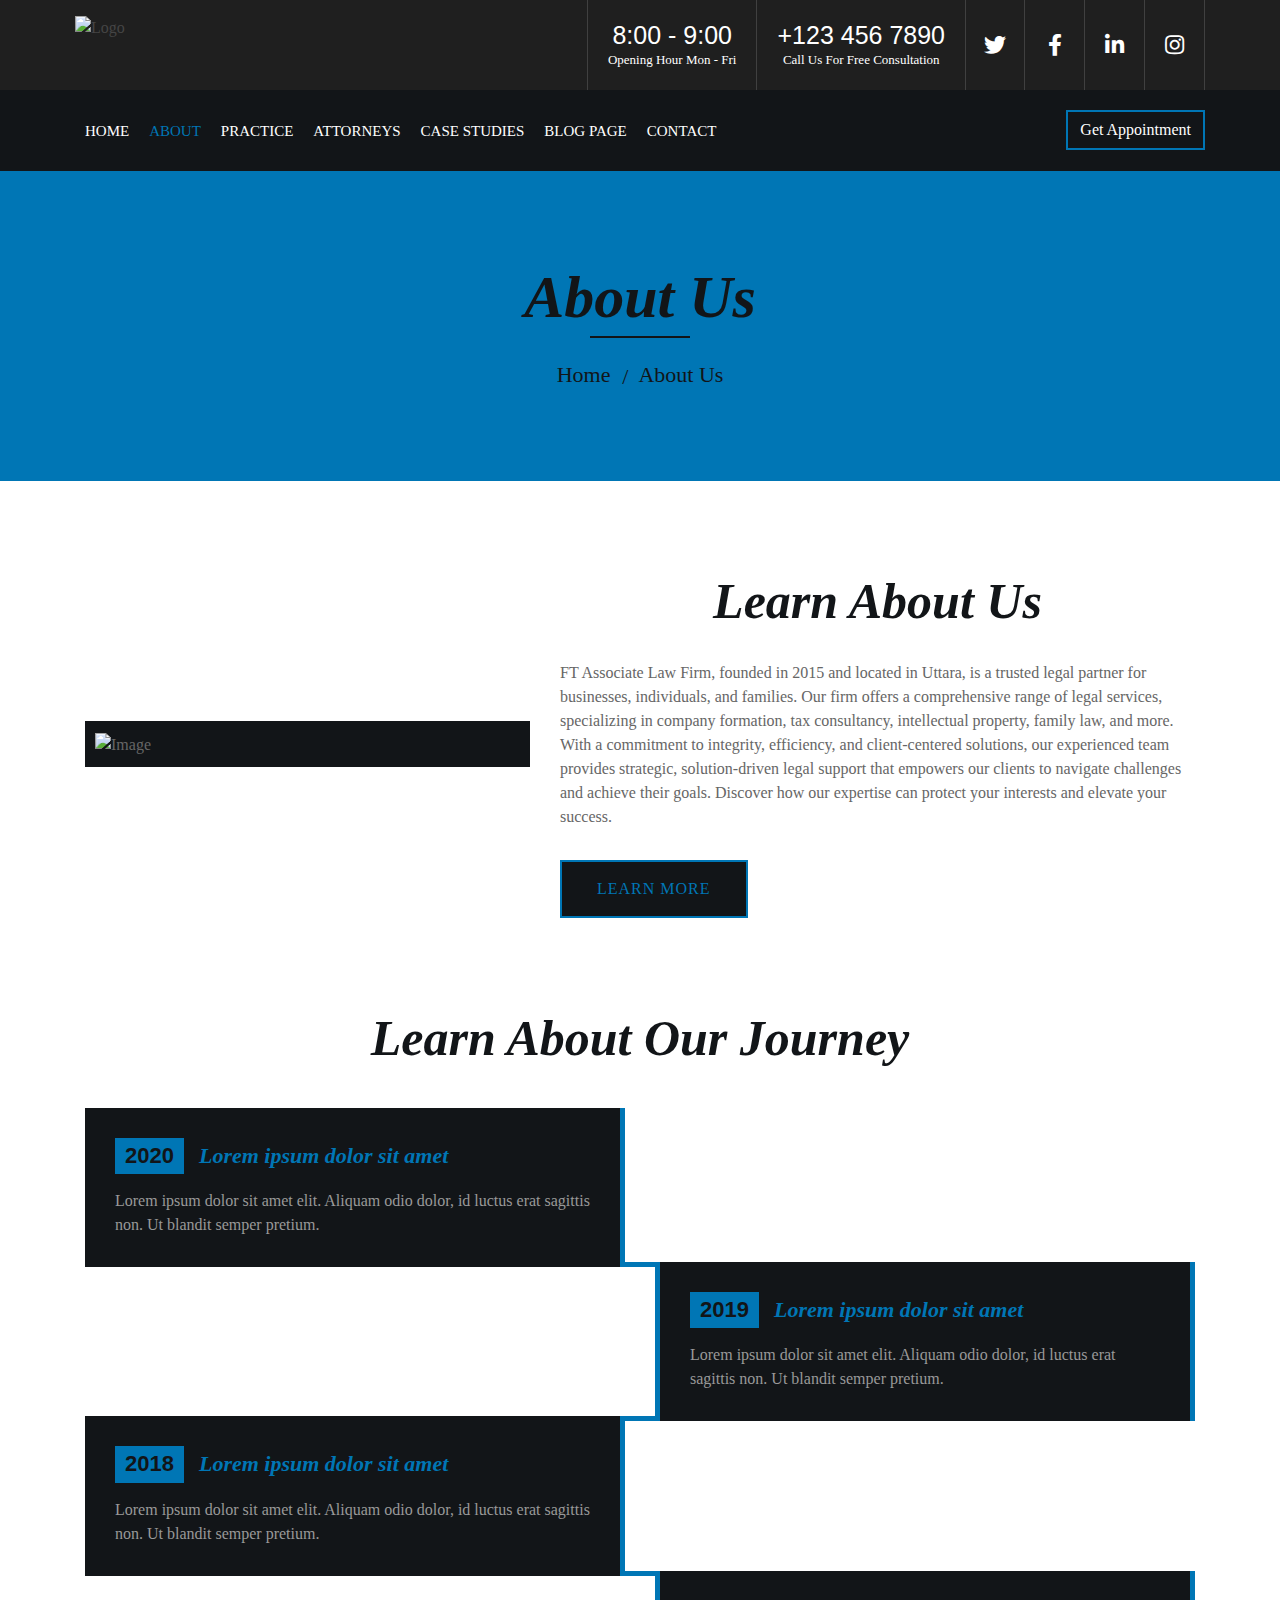
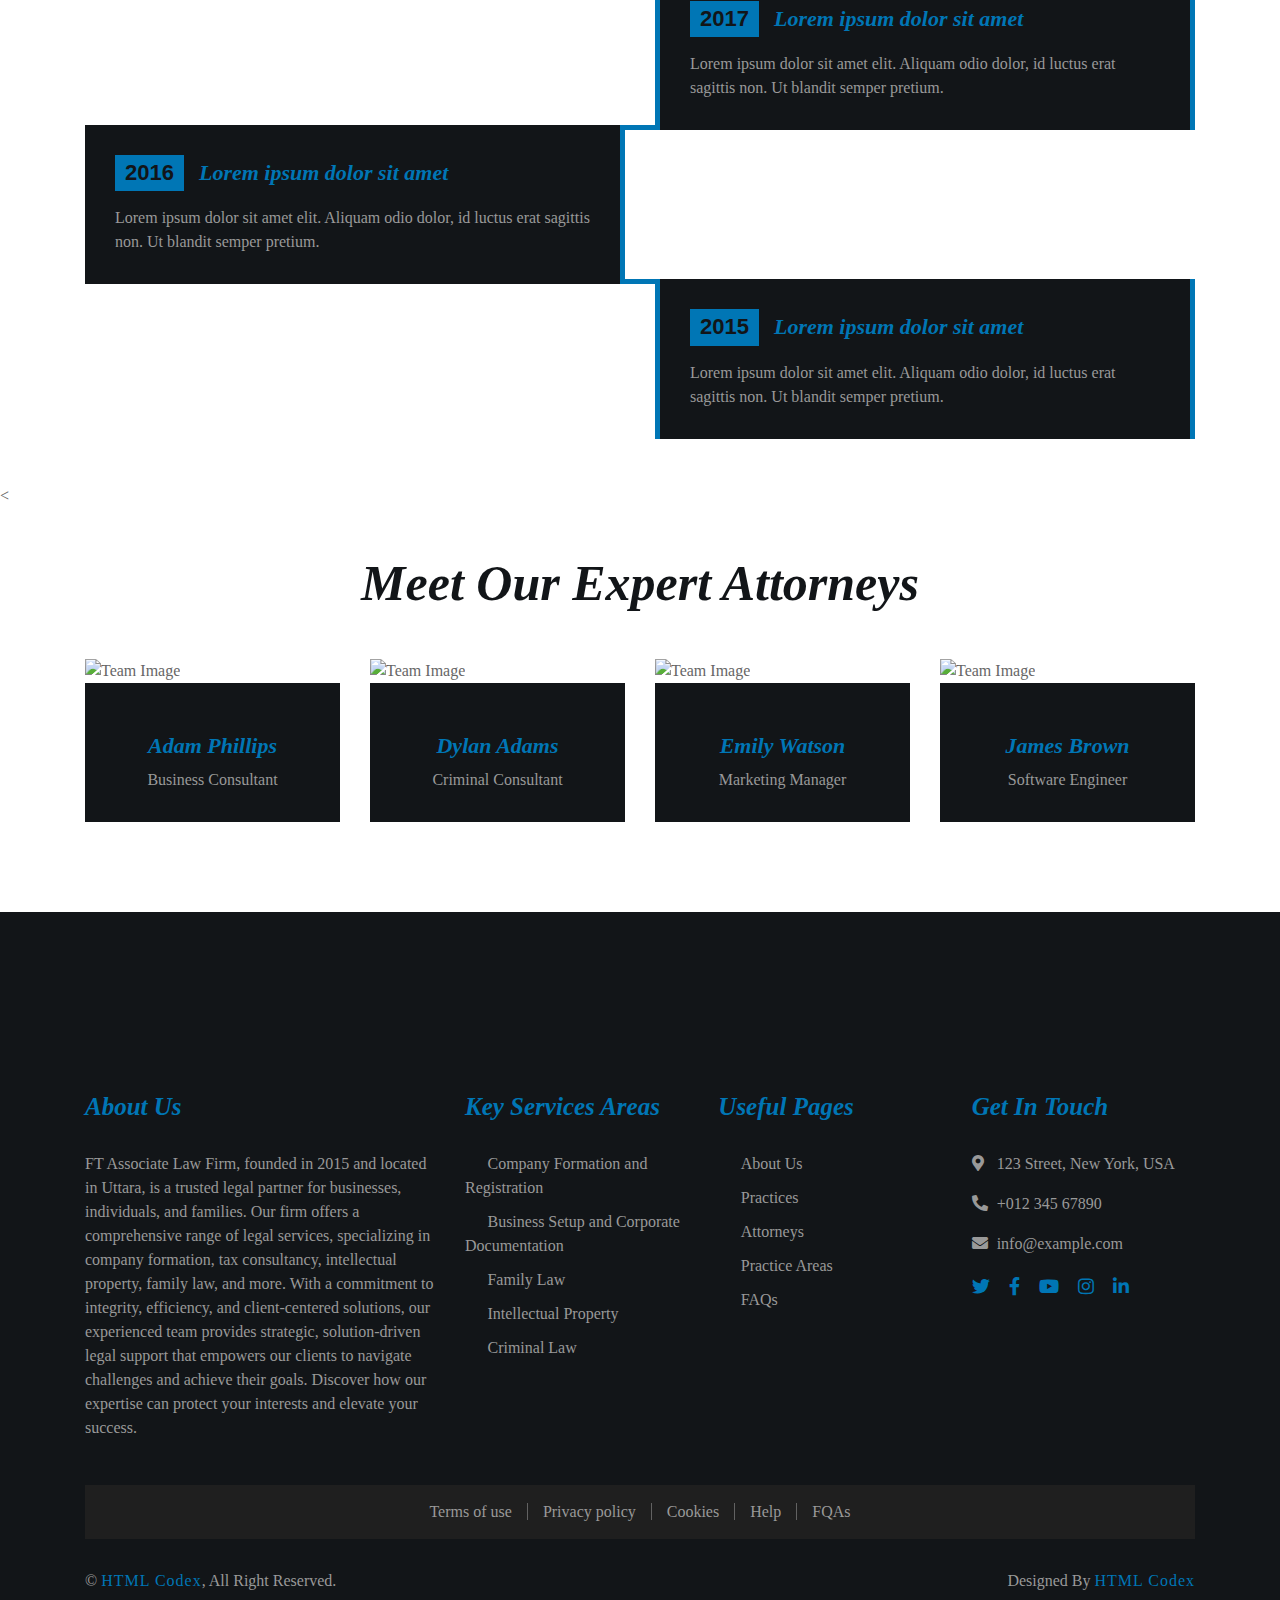
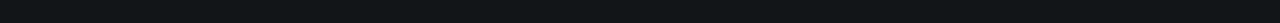
==== commit 64e67b83: "Updating Navbar's Navlinks" ====
--- a/about.html
+++ b/about.html
@@ -137,7 +137,13 @@
                                 <h2>Learn About Us</h2>
                             </div>
                             <div class="about-text">
-                                <p id="about-us-text">Loading...</p>
+                                <p id="about-us-text">
+                                    FT Associate Law Firm, founded in 2015 and located in Uttara, is a trusted legal partner for businesses, individuals, and families.
+                                    Our firm offers a comprehensive range of legal services, specializing in company formation, tax consultancy, intellectual property,
+                                    family law, and more. With a commitment to integrity, efficiency, and client-centered solutions, our experienced team provides
+                                    strategic, solution-driven legal support that empowers our clients to navigate challenges and achieve their goals. Discover how
+                                    our expertise can protect your interests and elevate your success.
+                                </p>
                                 <a class="btn" href="#learn-about_our-journey">Learn More</a>
                             </div>
                         </div>
@@ -286,12 +292,12 @@
                             <div class="row">
                         <div class="col-md-6 col-lg-4">
                             <div class="footer-link">
-                                <h2>Services Areas</h2>
-                                <a href="">Civil Law</a>
+                                <h2>Key Services Areas</h2>
+                                <a href="">Company Formation and Registration</a>
+                                <a href="">Business Setup and Corporate Documentation</a>
                                 <a href="">Family Law</a>
-                                <a href="">Business Law</a>
-                                <a href="">Education Law</a>
-                                <a href="">Immigration Law</a>
+                                <a href="">Intellectual Property</a>
+                                <a href="">Criminal Law</a>
                             </div>
                         </div>
                         <div class="col-md-6 col-lg-4">
@@ -300,7 +306,7 @@
                                 <a href="">About Us</a>
                                 <a href="">Practices</a>
                                 <a href="">Attorneys</a>
-                                <a href="">Case Studies</a>
+                                <a href="">Practice Areas</a>
                                 <a href="">FAQs</a>
                             </div>
                         </div>
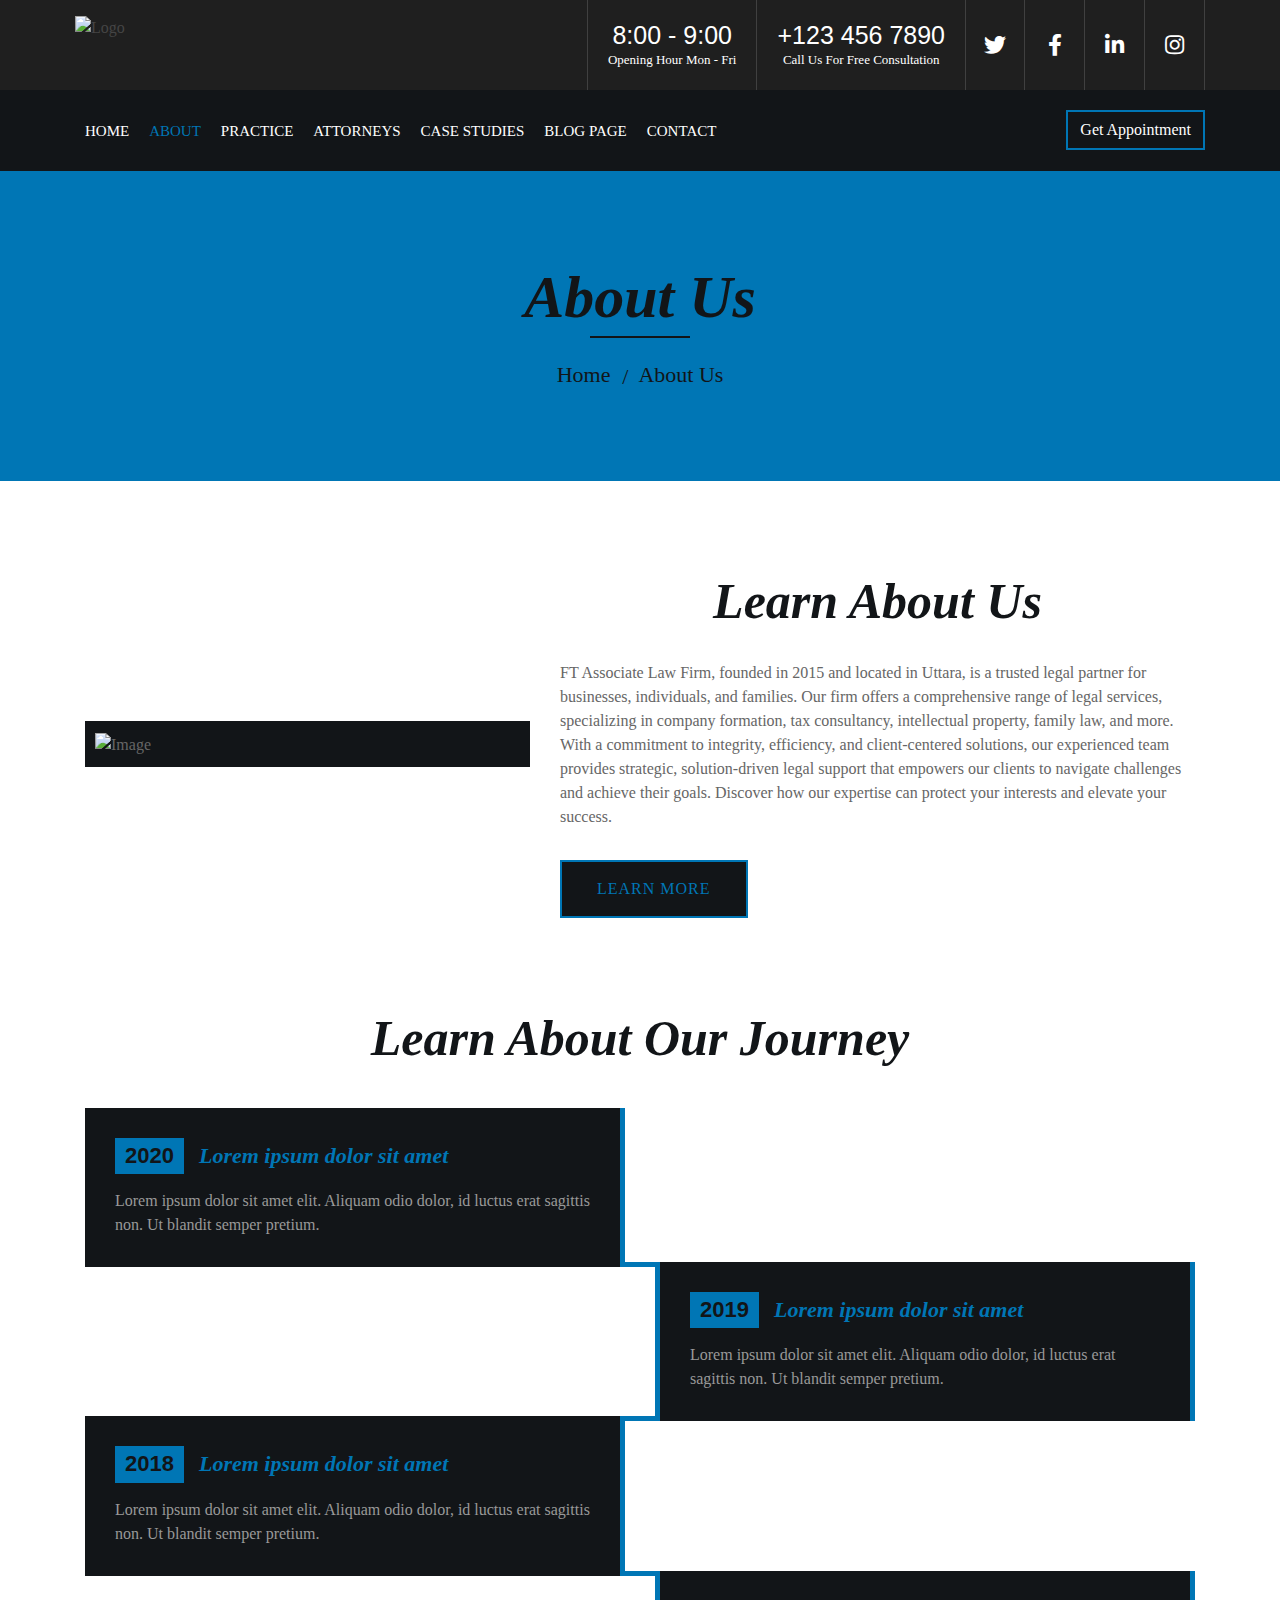
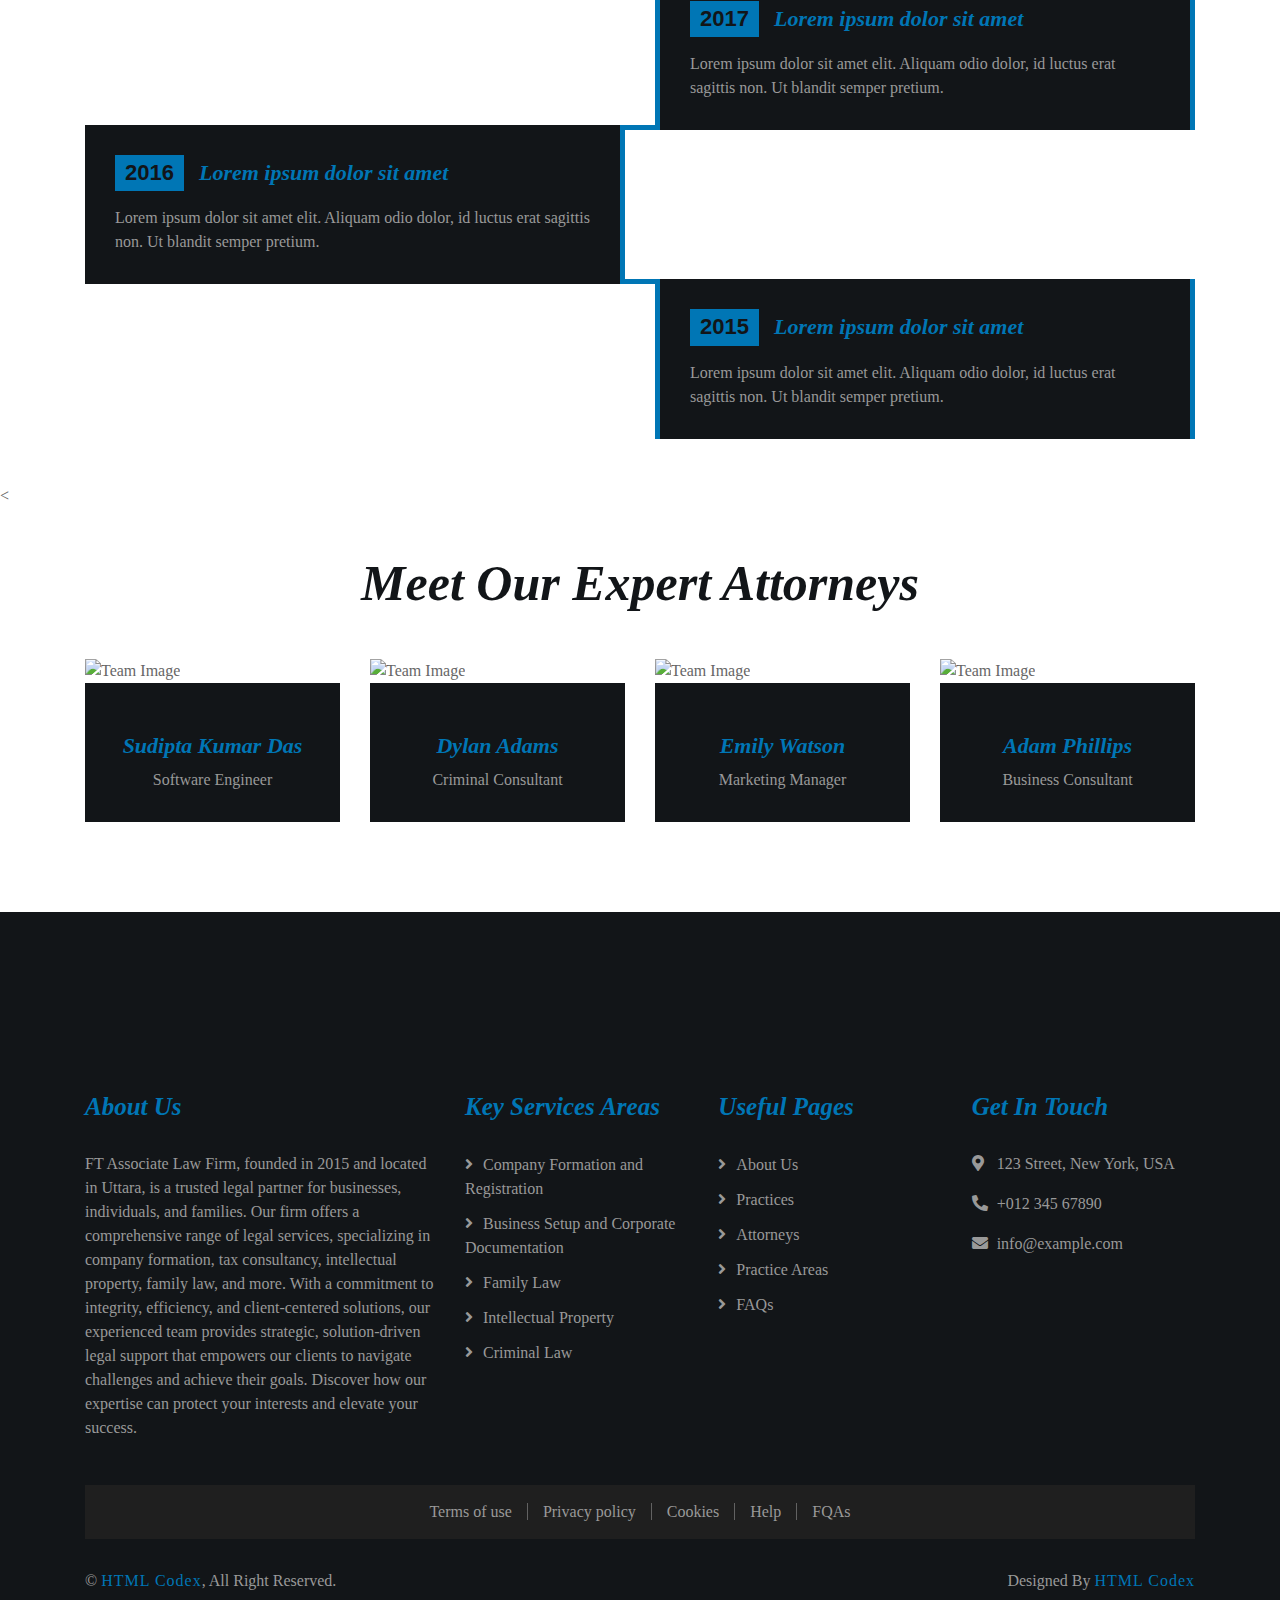
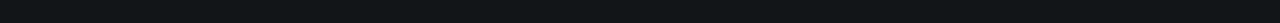
==== commit e397eaba: "Uploading Vertical Scrollbar" ====
--- a/about.html
+++ b/about.html
@@ -21,21 +21,21 @@
 
         <!-- Template Stylesheet -->
         <link href="css/style.css" rel="stylesheet">
-        <script src="js/script.js" defer></script>
-        <script>
-            window.onload = function() {
-                loadText('data/about-us.txt', 'about-us-text', 'Error loading About Us text:');
-                loadText('data/about-us.txt', 'about-us-text-footer', 'Error loading About Us text:');
-                loadText('data/motto-text.txt', 'motto-text-1', 'Error loading Motto:');
-                loadText('data/motto-text.txt', 'motto-text-2', 'Error loading Motto:');
-                loadText('data/motto-text.txt', 'motto-text-3', 'Error loading Motto:');
-
-                loadEmployees('data/employees.txt', 'employee-name-1', 'employee-position-1', 0, 'Error loading Employee 1:');
-                loadEmployees('data/employees.txt', 'employee-name-2', 'employee-position-2', 1, 'Error loading Employee 2:');
-                loadEmployees('data/employees.txt', 'employee-name-3', 'employee-position-3', 2, 'Error loading Employee 3:');
-                loadEmployees('data/employees.txt', 'employee-name-4', 'employee-position-4', 3, 'Error loading Employee 4:');
-            };
-        </script>
+<!--        <script src="js/script.js" defer></script>-->
+<!--        <script>-->
+<!--            window.onload = function() {-->
+<!--                loadText('data/about-us.txt', 'about-us-text', 'Error loading About Us text:');-->
+<!--                loadText('data/about-us.txt', 'about-us-text-footer', 'Error loading About Us text:');-->
+<!--                loadText('data/motto-text.txt', 'motto-text-1', 'Error loading Motto:');-->
+<!--                loadText('data/motto-text.txt', 'motto-text-2', 'Error loading Motto:');-->
+<!--                loadText('data/motto-text.txt', 'motto-text-3', 'Error loading Motto:');-->
+
+<!--                loadEmployees('data/employees.txt', 'employee-name-1', 'employee-position-1', 0, 'Error loading Employee 1:');-->
+<!--                loadEmployees('data/employees.txt', 'employee-name-2', 'employee-position-2', 1, 'Error loading Employee 2:');-->
+<!--                loadEmployees('data/employees.txt', 'employee-name-3', 'employee-position-3', 2, 'Error loading Employee 3:');-->
+<!--                loadEmployees('data/employees.txt', 'employee-name-4', 'employee-position-4', 3, 'Error loading Employee 4:');-->
+<!--            };-->
+<!--        </script>-->
     </head>
 
     <body style="font-family: 'Arial Rounded MT Bold'">
@@ -227,8 +227,8 @@
                                 <img src="img/team-1.jpg" alt="Team Image">
                             </div>
                             <div class="team-text">
-                                <h2 id="employee-name-1">Loading...</h2>
-                                <p id="employee-position-1">Loading...</p>
+                                <h2 id="employee-name-1">Sudipta Kumar Das</h2>
+                                <p id="employee-position-1">Software Engineer</p>
 
                             </div>
                         </div>
@@ -239,8 +239,8 @@
                                 <img src="img/team-2.jpg" alt="Team Image">
                             </div>
                             <div class="team-text">
-                                <h2 id="employee-name-2">Loading...</h2>
-                                <p id="employee-position-2">Loading...</p>
+                                <h2 id="employee-name-2">Dylan Adams</h2>
+                                <p id="employee-position-2">Criminal Consultant</p>
 
                             </div>
                         </div>
@@ -251,8 +251,8 @@
                                 <img src="img/team-3.jpg" alt="Team Image">
                             </div>
                             <div class="team-text">
-                                <h2 id="employee-name-3">Loading...</h2>
-                                <p id="employee-position-3">Loading...</p>
+                                <h2 id="employee-name-3">Emily Watson</h2>
+                                <p id="employee-position-3">Marketing Manager</p>
 
                             </div>
                         </div>
@@ -263,8 +263,8 @@
                                 <img src="img/team-4.jpg" alt="Team Image">
                             </div>
                             <div class="team-text">
-                                <h2 id="employee-name-4">Loading...</h2>
-                                <p id="employee-position-4">Loading...</p>
+                                <h2 id="employee-name-4">Adam Phillips</h2>
+                                <p id="employee-position-4">Business Consultant</p>
 
                             </div>
                         </div>
@@ -284,7 +284,11 @@
                             <div class="footer-about">
                                 <h2>About Us</h2>
                                 <p id="about-us-text-footer">
-                                    Lorem ipsum dolor sit amet, consectetur adipiscing elit. Quisque eu lectus a leo tristique dictum nec non quam. Suspendisse convallis, tortor eu placerat rhoncus, lorem quam iaculis felis, sed eleifend lacus neque id eros. Integer convallis volutpat neque
+                                    FT Associate Law Firm, founded in 2015 and located in Uttara, is a trusted legal partner for businesses, individuals, and families.
+                                    Our firm offers a comprehensive range of legal services, specializing in company formation, tax consultancy, intellectual property,
+                                    family law, and more. With a commitment to integrity, efficiency, and client-centered solutions, our experienced team provides
+                                    strategic, solution-driven legal support that empowers our clients to navigate challenges and achieve their goals. Discover how our
+                                    expertise can protect your interests and elevate your success.
                                 </p>
                             </div>
                         </div>
--- a/css/style.css
+++ b/css/style.css
@@ -630,6 +630,7 @@
     text-align: center;
     background: #121518;
     margin-bottom: 30px;
+    height: 92%;
 }
 
 .service .service-icon {
@@ -910,24 +911,29 @@
     font-weight: 700;
 }
 
+/* Fixed Font Awesome Icons */
 .faqs .card-header [data-toggle="collapse"]:after {
-    font-family: 'Arial Rounded MT Bold';
-    content: "\f067";
+    font-family: "Font Awesome 5 Free"; /* Use Font Awesome */
+    content: "\f067"; /* Plus icon */
     float: right;
     color: #121518;
     font-size: 12px;
     font-weight: 900;
     transition: .3s;
+    font-style: normal;
+    display: inline-block;
 }
 
 .faqs .card-header [data-toggle="collapse"][aria-expanded="true"]:after {
-    font-family: 'Arial Rounded MT Bold';
-    content: "\f068";
+    font-family: "Font Awesome 5 Free"; /* Use Font Awesome */
+    content: "\f068"; /* Minus icon */
     float: right;
     color: #121518;
     font-size: 12px;
     font-weight: 900;
     transition: .3s;
+    font-style: normal;
+    display: inline-block;
 }
 
 .faqs .card-body {
@@ -956,6 +962,7 @@
     color: #121518;
     background: #0076b5;
 }
+
 
 
 /*******************************/
@@ -1631,7 +1638,7 @@
 
 .footer .footer-about h2,
 .footer .footer-link h2,
-.footer .footer-contact h2{
+.footer .footer-contact h2 {
     position: relative;
     margin-bottom: 30px;
     font-size: 25px;
@@ -1646,11 +1653,12 @@
     transition: .3s;
 }
 
+/* Fixed Font Awesome Icons */
 .footer .footer-link a::before {
     position: relative;
-    content: "\f105";
-    font-family: "Arial Rounded MT Bold";
-    font-weight: 900;
+    content: "\f105"; /* Correct Font Awesome Unicode */
+    font-family: "Font Awesome 5 Free"; /* Use Font Awesome */
+    font-weight: 900; /* Required for solid icons */
     margin-right: 10px;
 }
 
@@ -1663,6 +1671,7 @@
     width: 25px;
 }
 
+/* Fixed Social Media Icons */
 .footer .footer-social {
     position: relative;
     margin-top: 20px;
@@ -1676,6 +1685,8 @@
     margin-right: 15px;
     font-size: 18px;
     color: #0076b5;
+    font-family: "Font Awesome 5 Free"; /* Ensure proper icons */
+    font-weight: 900;
 }
 
 .footer .footer-social a:last-child i {
@@ -1712,7 +1723,6 @@
     border-right: none;
 }
 
-
 .footer .copyright {
     padding: 30px 15px;
 }
@@ -1743,3 +1753,23 @@
         text-align: center;
     }
 }
+
+
+/* Custom Scrollbar */
+::-webkit-scrollbar {
+    width: 10px;
+}
+
+::-webkit-scrollbar-track {
+    background: #f1f1f1; /* Light grey background */
+    border-radius: 10px;
+}
+
+::-webkit-scrollbar-thumb {
+    background: linear-gradient(45deg, #0076b5, #121518); /* Gradient effect */
+    border-radius: 10px;
+}
+
+::-webkit-scrollbar-thumb:hover {
+    background: linear-gradient(45deg, #005f94, #0a0c0e); /* Darker on hover */
+}
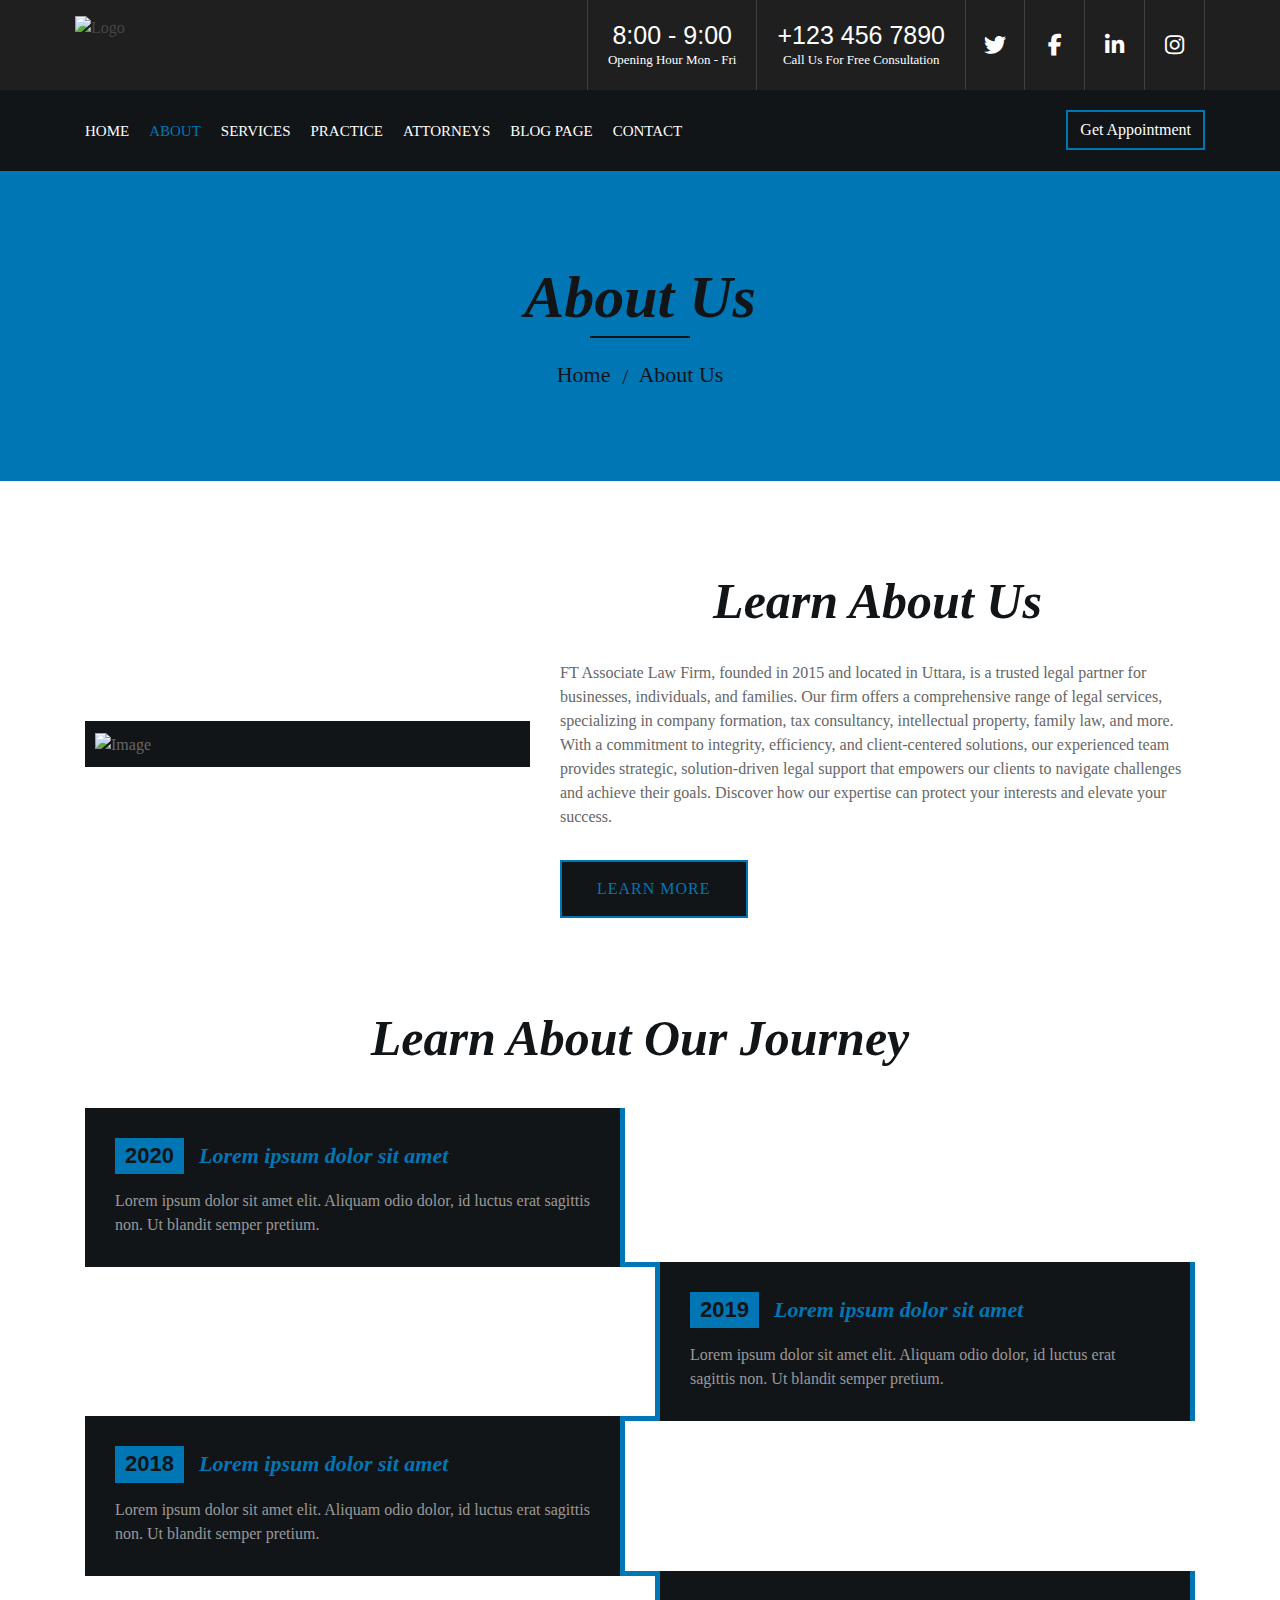
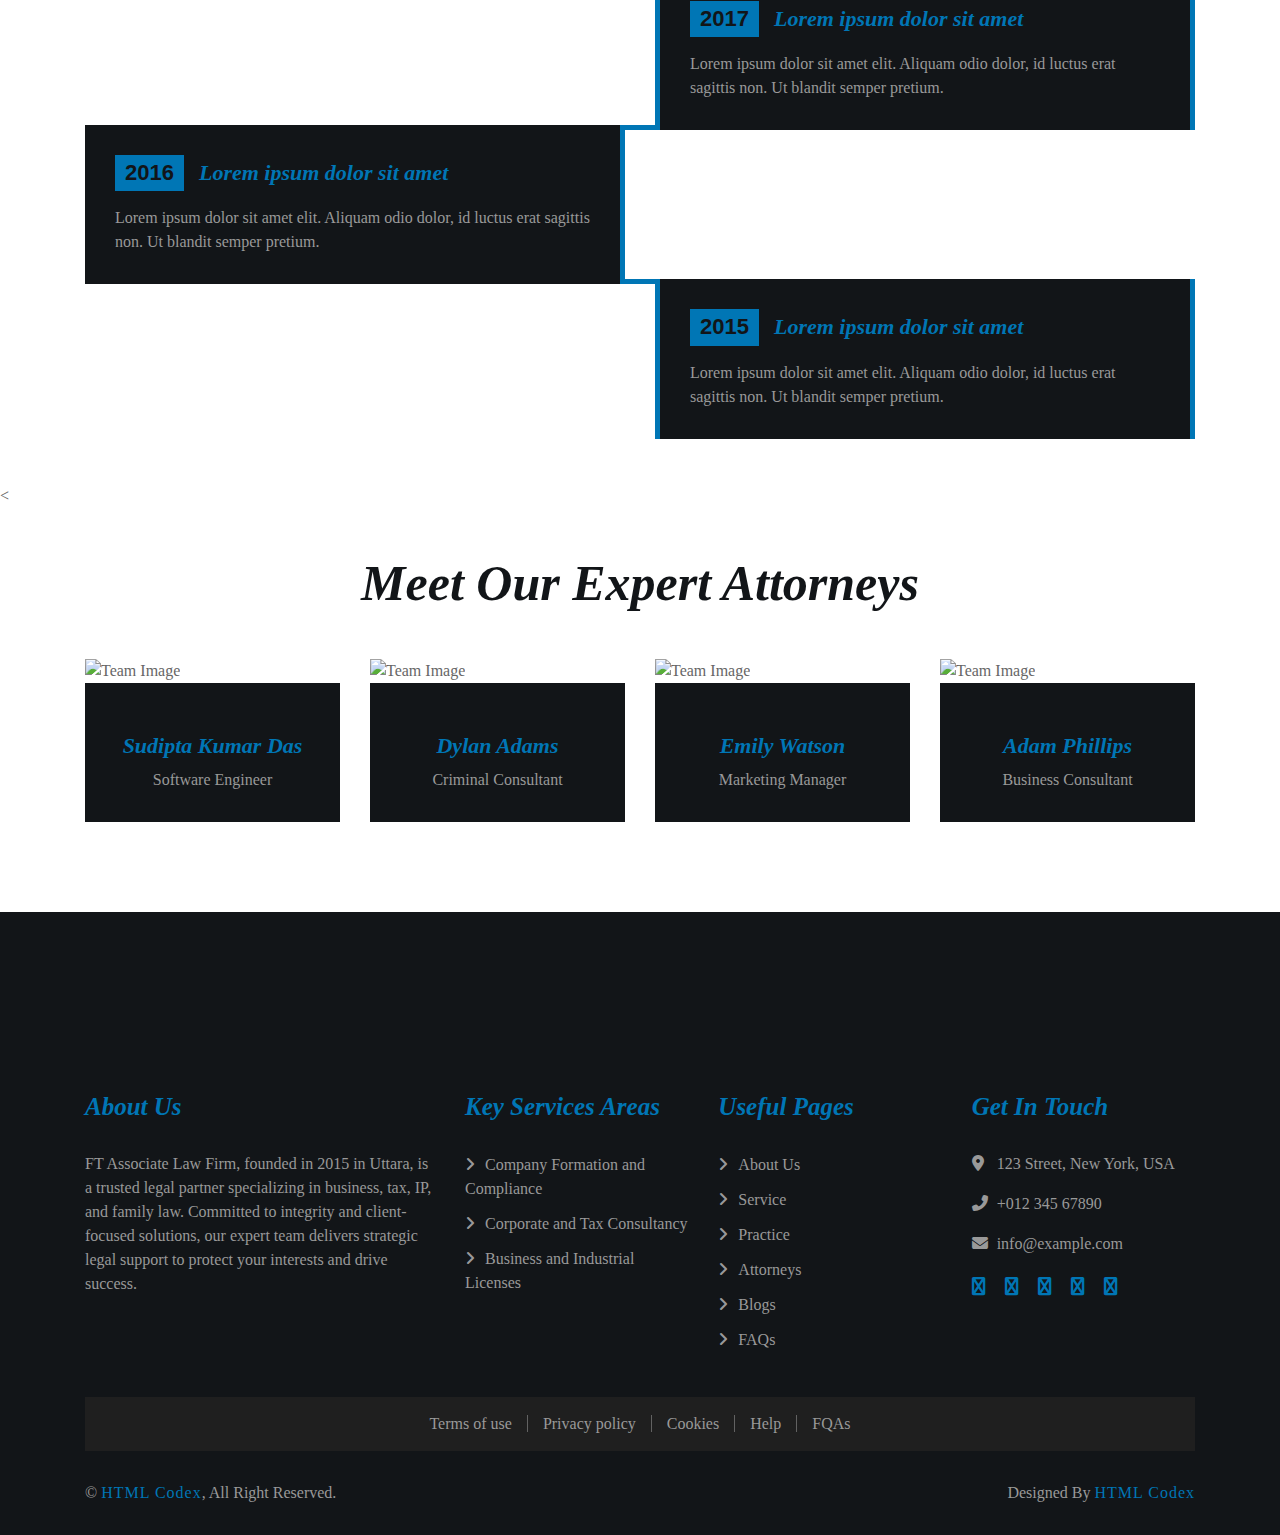
==== commit 371d69ba: "Updating Footers, Core values, Creating Blogs" ====
--- a/about.html
+++ b/about.html
@@ -15,7 +15,7 @@
         
         <!-- CSS Libraries -->
         <link href="https://stackpath.bootstrapcdn.com/bootstrap/4.4.1/css/bootstrap.min.css" rel="stylesheet">
-        <link href="https://cdnjs.cloudflare.com/ajax/libs/font-awesome/5.10.0/css/all.min.css" rel="stylesheet">
+        <link rel="stylesheet" href="https://cdnjs.cloudflare.com/ajax/libs/font-awesome/6.5.1/css/all.min.css">
         <link href="lib/animate/animate.min.css" rel="stylesheet">
         <link href="lib/owlcarousel/assets/owl.carousel.min.css" rel="stylesheet">
 
@@ -88,10 +88,11 @@
                             <div class="navbar-nav mr-auto">
                                 <a href="index.html" class="nav-item nav-link">Home</a>
                                 <a href="about.html" class="nav-item nav-link active">About</a>
-                                <a href="service.html" class="nav-item nav-link">Practice</a>
-                                <a href="team.html" class="nav-item nav-link">Attorneys</a>
-                                <a href="portfolio.html" class="nav-item nav-link">Case Studies</a>
-
+                                <a href="services.html" class="nav-item nav-link">Services</a>
+                                <a href="practice.html" class="nav-item nav-link">Practice</a>
+                                <a href="attorneys.html" class="nav-item nav-link">Attorneys</a>
+<!--                                <a href="portfolio.html" class="nav-item nav-link">Case Studies</a>-->
+<!---->
                                 <a href="blog.html" class="nav-item nav-link">Blog Page</a>
 
                                 <a href="contact.html" class="nav-item nav-link">Contact</a>
@@ -114,8 +115,8 @@
                             <h2>About Us</h2>
                         </div>
                         <div class="col-12">
-                            <a href="">Home</a>
-                            <a href="">About Us</a>
+                            <a href="index.html">Home</a>
+                            <a href="about.html">About Us</a>
                         </div>
                     </div>
                 </div>
@@ -284,52 +285,52 @@
                             <div class="footer-about">
                                 <h2>About Us</h2>
                                 <p id="about-us-text-footer">
-                                    FT Associate Law Firm, founded in 2015 and located in Uttara, is a trusted legal partner for businesses, individuals, and families.
-                                    Our firm offers a comprehensive range of legal services, specializing in company formation, tax consultancy, intellectual property,
-                                    family law, and more. With a commitment to integrity, efficiency, and client-centered solutions, our experienced team provides
-                                    strategic, solution-driven legal support that empowers our clients to navigate challenges and achieve their goals. Discover how our
-                                    expertise can protect your interests and elevate your success.
+                                    FT Associate Law Firm, founded in 2015 in Uttara, is a trusted legal partner specializing
+                                    in business, tax, IP, and family law. Committed to integrity and client-focused solutions,
+                                    our expert team delivers strategic legal support to protect your interests and drive success.
                                 </p>
                             </div>
                         </div>
                         <div class="col-md-6 col-lg-8">
                             <div class="row">
-                        <div class="col-md-6 col-lg-4">
-                            <div class="footer-link">
-                                <h2>Key Services Areas</h2>
-                                <a href="">Company Formation and Registration</a>
-                                <a href="">Business Setup and Corporate Documentation</a>
-                                <a href="">Family Law</a>
-                                <a href="">Intellectual Property</a>
-                                <a href="">Criminal Law</a>
-                            </div>
-                        </div>
-                        <div class="col-md-6 col-lg-4">
-                            <div class="footer-link">
-                                <h2>Useful Pages</h2>
-                                <a href="">About Us</a>
-                                <a href="">Practices</a>
-                                <a href="">Attorneys</a>
-                                <a href="">Practice Areas</a>
-                                <a href="">FAQs</a>
-                            </div>
-                        </div>
-                        <div class="col-md-6 col-lg-4">
-                            <div class="footer-contact">
-                                <h2>Get In Touch</h2>
-                                <p><i class="fa fa-map-marker-alt"></i>123 Street, New York, USA</p>
-                                <p><i class="fa fa-phone-alt"></i>+012 345 67890</p>
-                                <p><i class="fa fa-envelope"></i>info@example.com</p>
-                                <div class="footer-social">
-                                    <a href=""><i class="fab fa-twitter"></i></a>
-                                    <a href=""><i class="fab fa-facebook-f"></i></a>
-                                    <a href=""><i class="fab fa-youtube"></i></a>
-                                    <a href=""><i class="fab fa-instagram"></i></a>
-                                    <a href=""><i class="fab fa-linkedin-in"></i></a>
-                                </div>
-                            </div>
-                        </div>
-                        </div>
+                                <div class="col-md-6 col-lg-4">
+                                    <div class="footer-link">
+                                        <h2>Key Services Areas</h2>
+                                        <a href="services.html#company_formation_and_compliance">Company Formation and Compliance</a>
+                                        <a href="services.html#corporate_and_tax_consultancy">Corporate and Tax Consultancy</a>
+                                        <a href="services.html#business_and_industrial_licenses">Business and Industrial Licenses</a>
+                                        <!--                                <a href="services.html#">VAT and Customs Services</a>-->
+                                        <!--                                <a href="services.html#">Criminal Law</a>-->
+                                    </div>
+                                </div>
+                                <div class="col-md-6 col-lg-4">
+                                    <div class="footer-link">
+                                        <h2>Useful Pages</h2>
+                                        <a href="about.html">About Us</a>
+                                        <a href="services.html">Service</a>
+                                        <a href="practice.html">Practice</a>
+                                        <a href="attorneys.html">Attorneys</a>
+                                        <!--                                <a href="portfolio.html">Case Studies</a>-->
+                                        <a href="blog.html">Blogs</a>
+                                        <a href="index.html#index_faq">FAQs</a>
+                                    </div>
+                                </div>
+                                <div class="col-md-6 col-lg-4">
+                                    <div class="footer-contact">
+                                        <h2>Get In Touch</h2>
+                                        <p><i class="fa fa-map-marker-alt"></i>123 Street, New York, USA</p>
+                                        <p><i class="fa fa-phone-alt"></i>+012 345 67890</p>
+                                        <p><i class="fa fa-envelope"></i>info@example.com</p>
+                                        <div class="footer-social">
+                                            <a href="#"><i class="fa-brands fa-x-twitter"></i></a>
+                                            <a href="#"><i class="fa-brands fa-facebook-f"></i></a>
+                                            <a href="#"><i class="fa-brands fa-youtube"></i></a>
+                                            <a href="#"><i class="fa-brands fa-instagram"></i></a>
+                                            <a href="#"><i class="fa-brands fa-linkedin-in"></i></a>
+                                        </div>
+                                    </div>
+                                </div>
+                            </div>
                     </div>
                     </div>
                 </div>
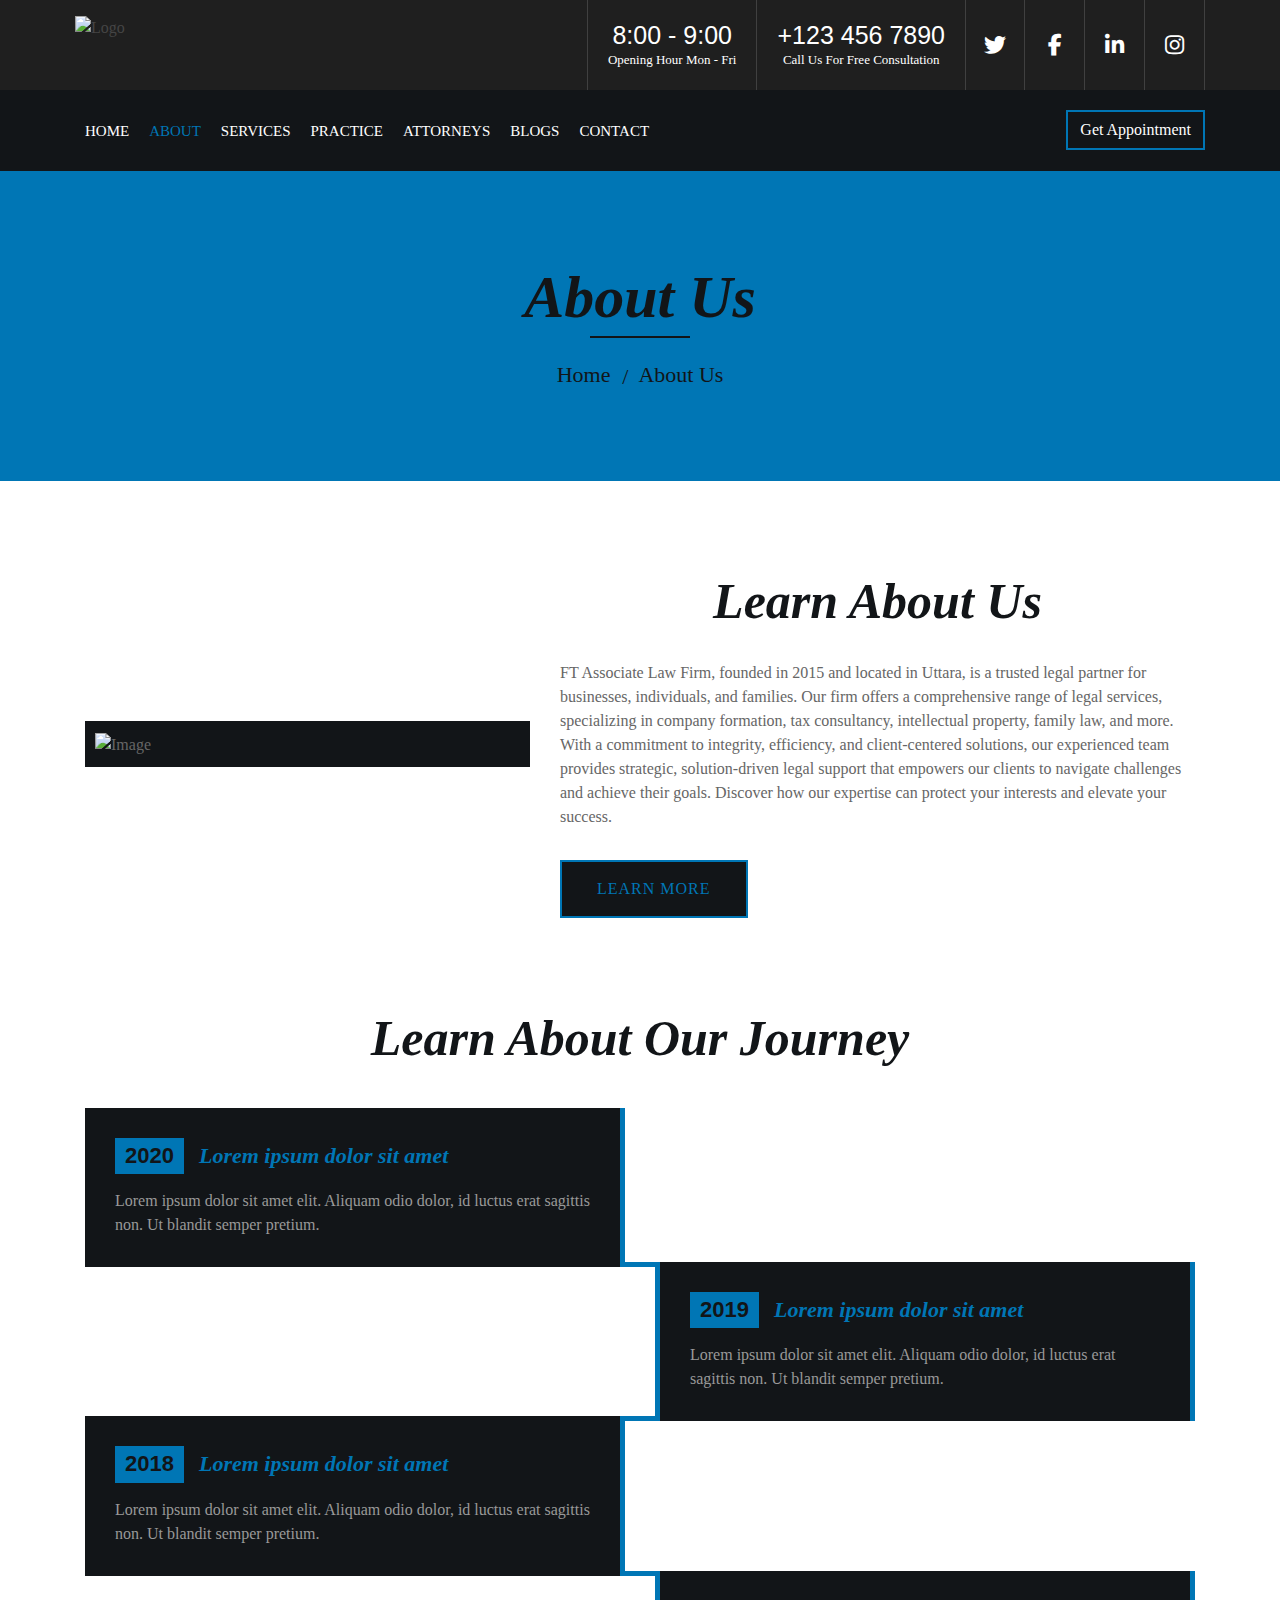
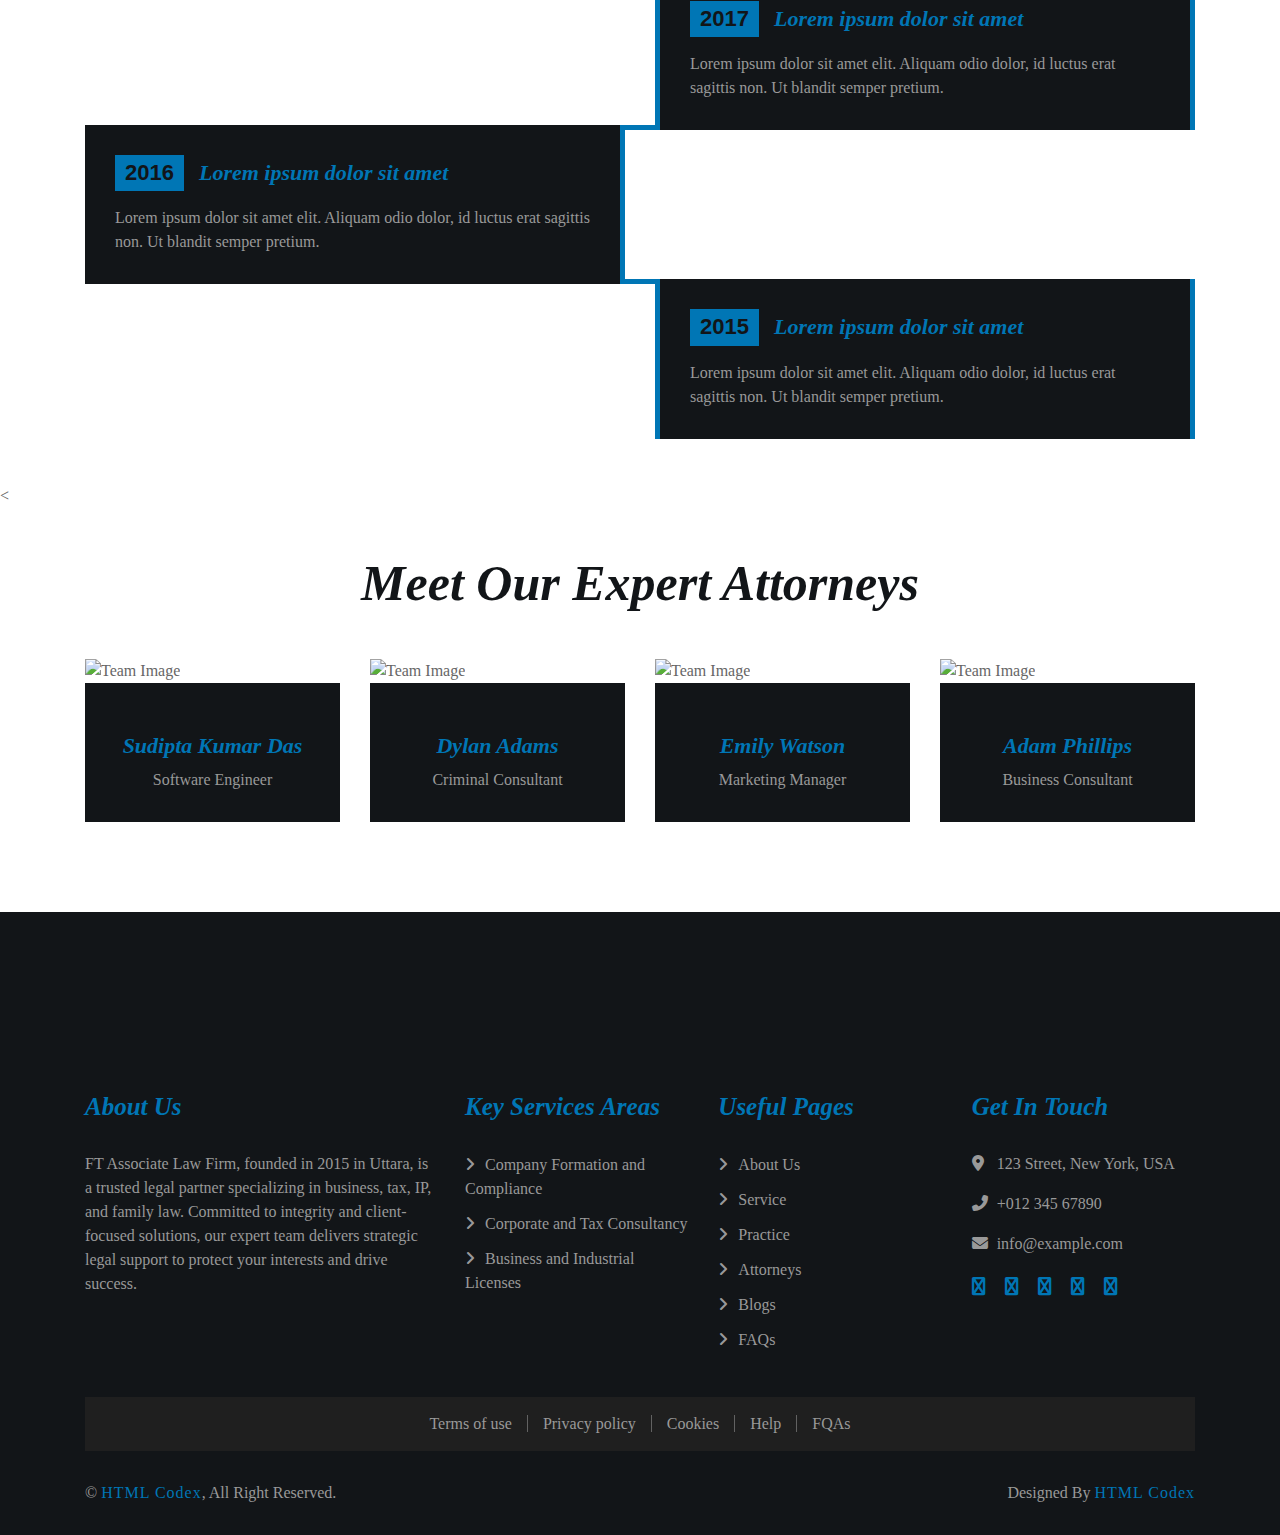
==== commit f5a1f18f: "Updating Blog Page > Blogs" ====
--- a/about.html
+++ b/about.html
@@ -93,7 +93,7 @@
                                 <a href="attorneys.html" class="nav-item nav-link">Attorneys</a>
 <!--                                <a href="portfolio.html" class="nav-item nav-link">Case Studies</a>-->
 <!---->
-                                <a href="blog.html" class="nav-item nav-link">Blog Page</a>
+                                <a href="blog.html" class="nav-item nav-link">Blogs</a>
 
                                 <a href="contact.html" class="nav-item nav-link">Contact</a>
                             </div>
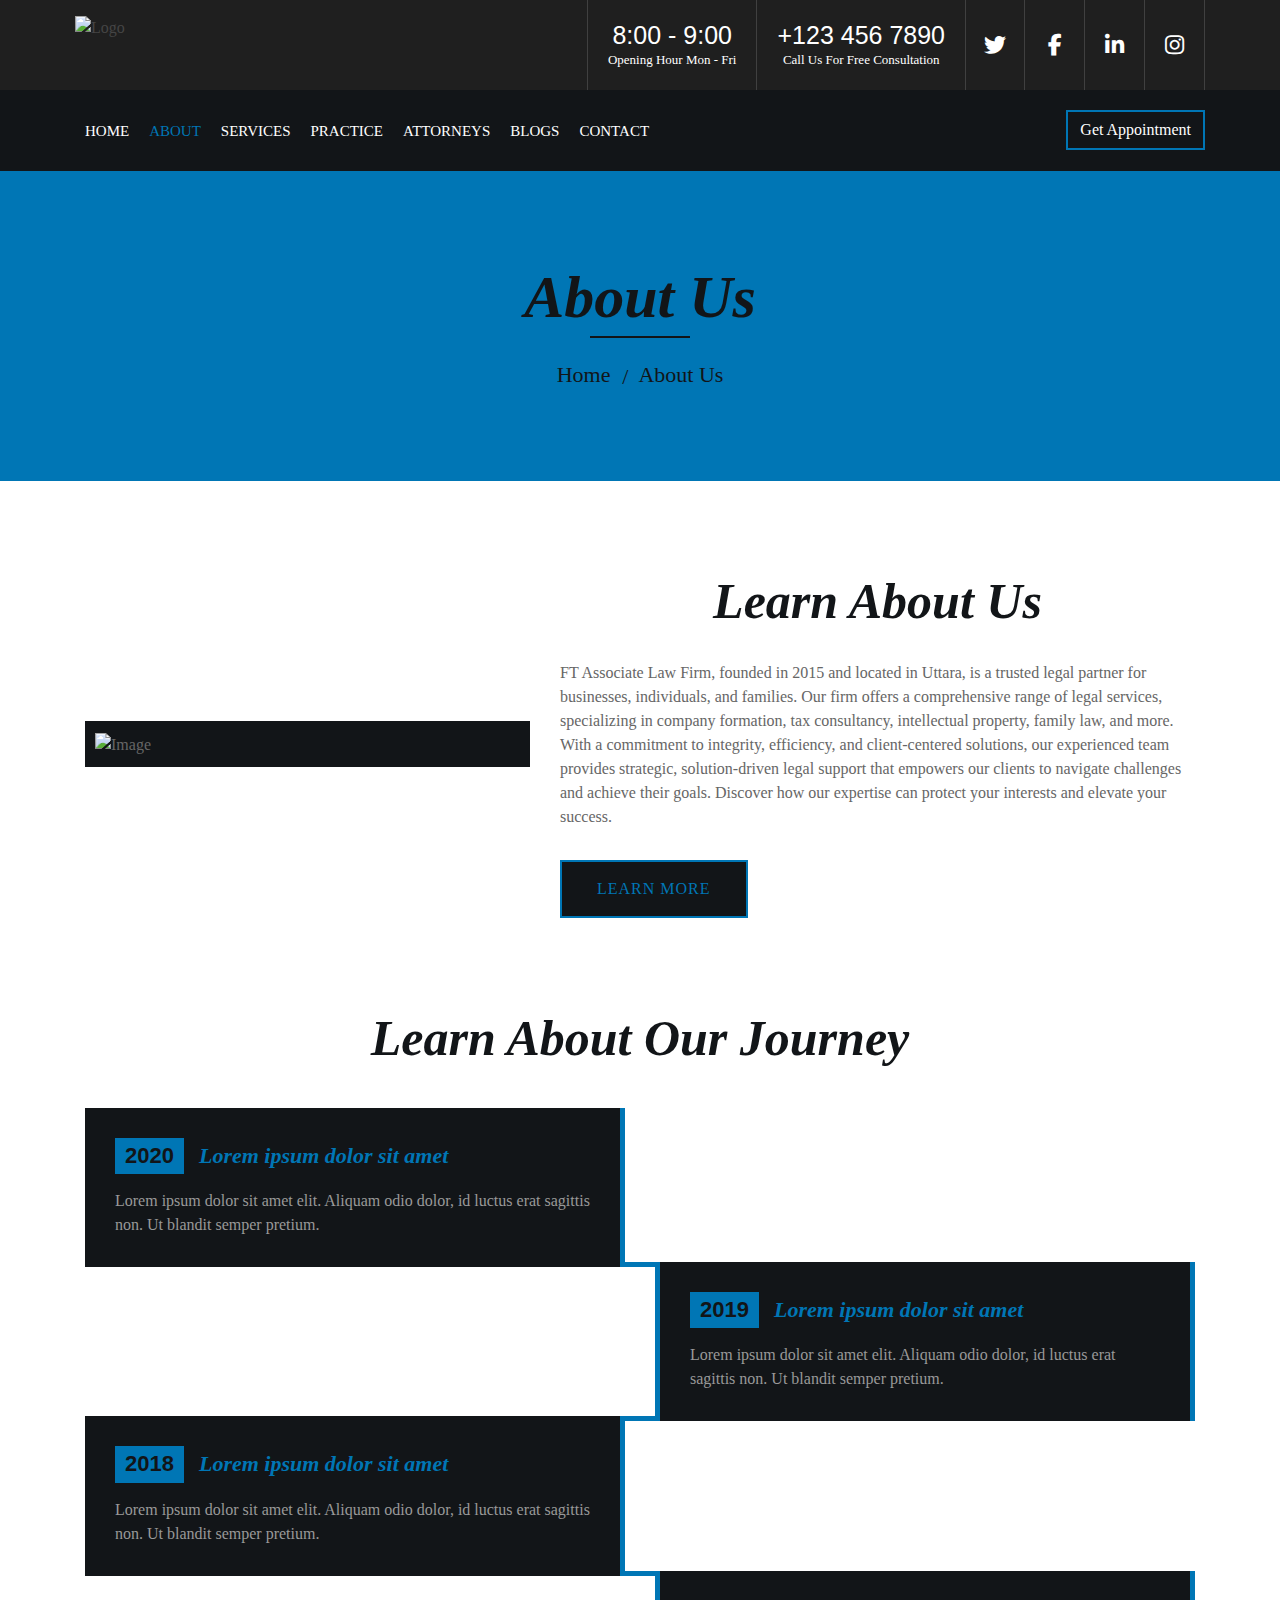
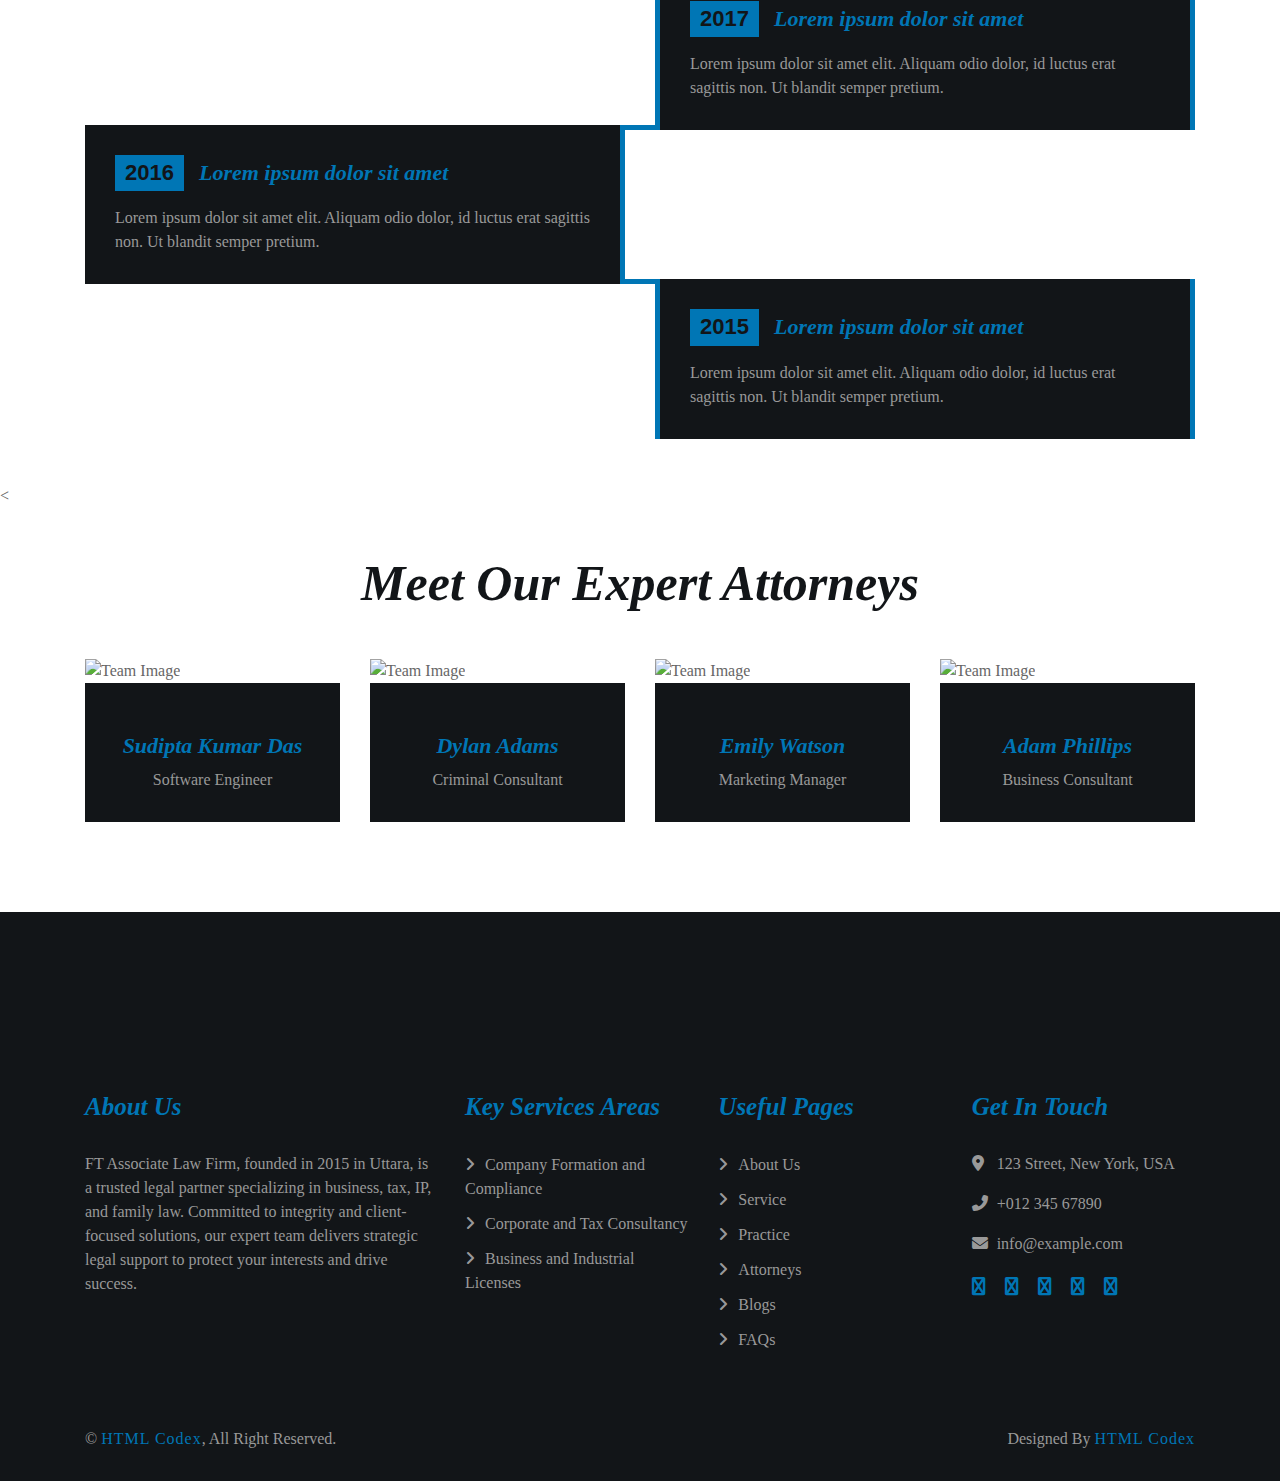
==== commit e6803643: "🐛 fix: Fix the footer menu in all the pages" ====
--- a/about.html
+++ b/about.html
@@ -334,15 +334,15 @@
                     </div>
                     </div>
                 </div>
-                <div class="container footer-menu">
-                    <div class="f-menu">
-                        <a href="">Terms of use</a>
-                        <a href="">Privacy policy</a>
-                        <a href="">Cookies</a>
-                        <a href="">Help</a>
-                        <a href="">FQAs</a>
-                    </div>
-                </div>
+<!--                <div class="container footer-menu">-->
+<!--                    <div class="f-menu">-->
+<!--                        <a href="">Terms of use</a>-->
+<!--                        <a href="">Privacy policy</a>-->
+<!--                        <a href="">Cookies</a>-->
+<!--                        <a href="">Help</a>-->
+<!--                        <a href="">FQAs</a>-->
+<!--                    </div>-->
+<!--                </div>-->
                 <div class="container copyright">
                     <div class="row">
                         <div class="col-md-6">
